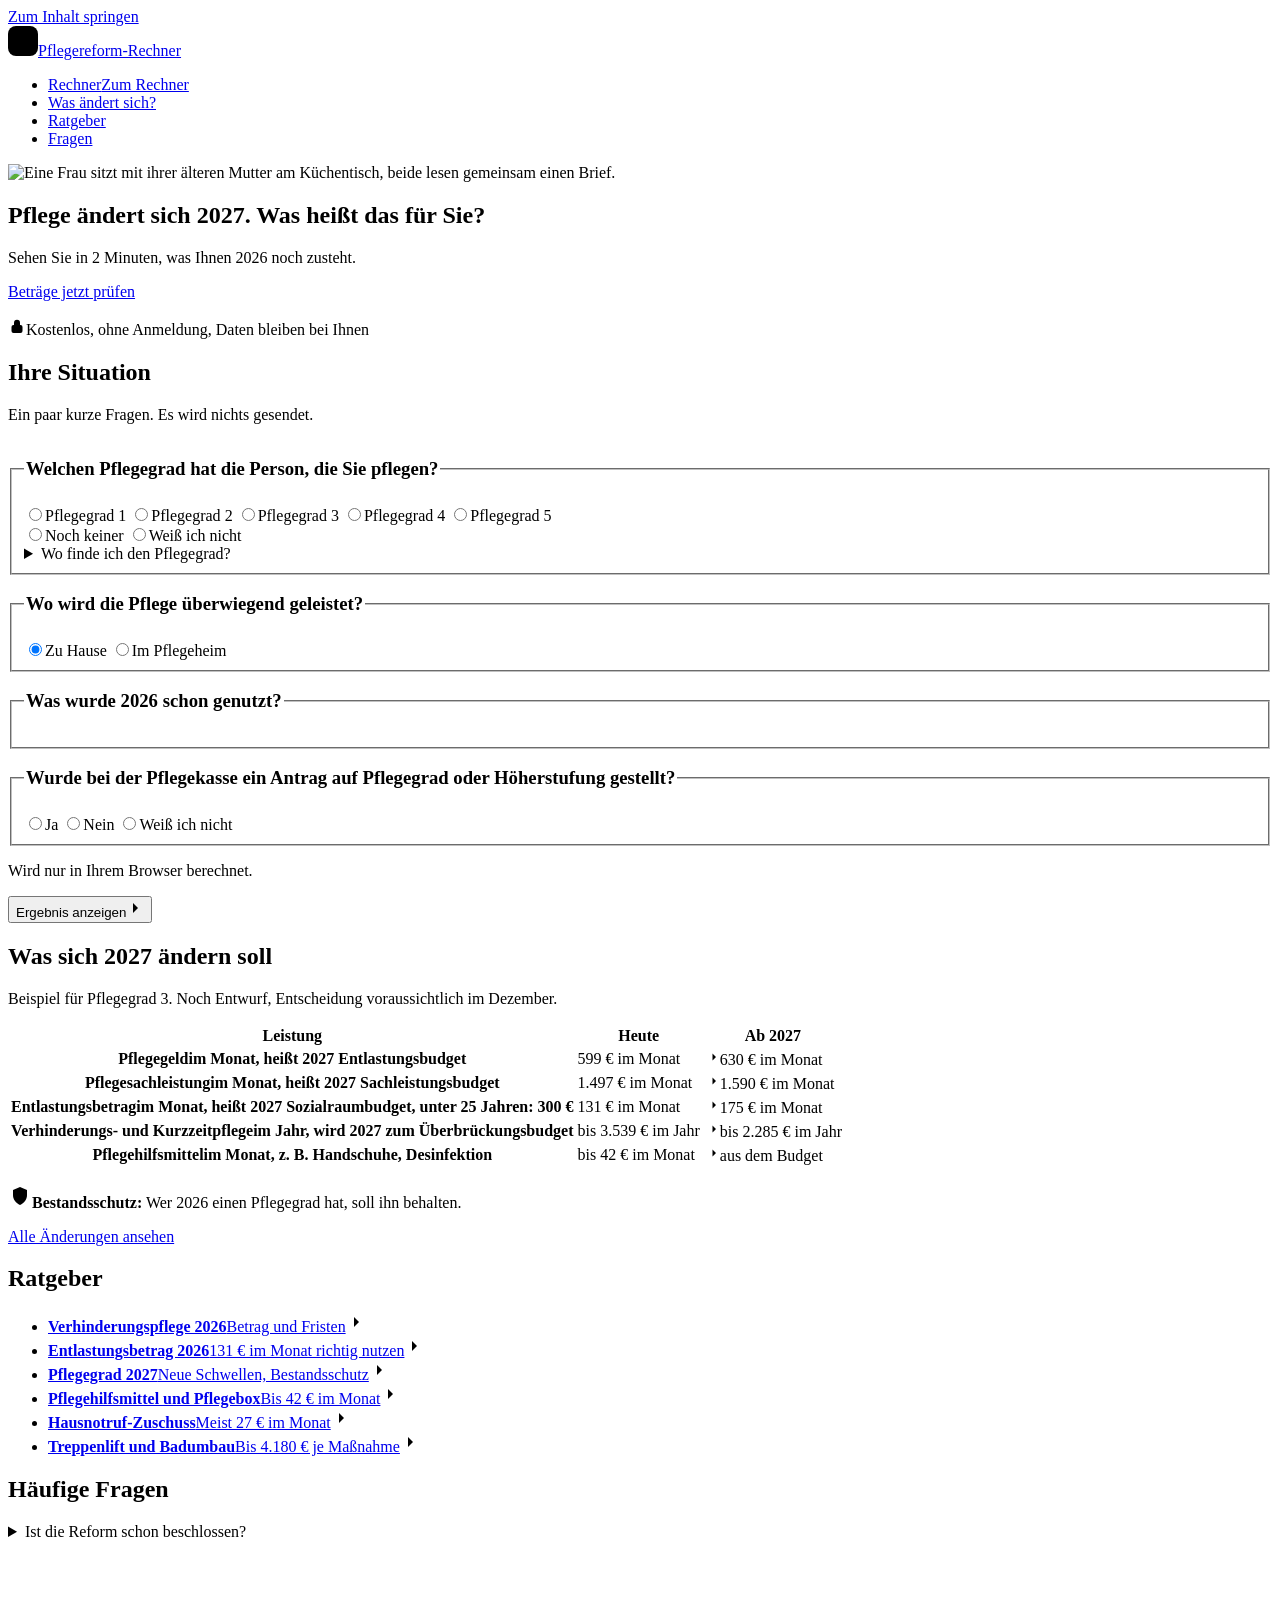
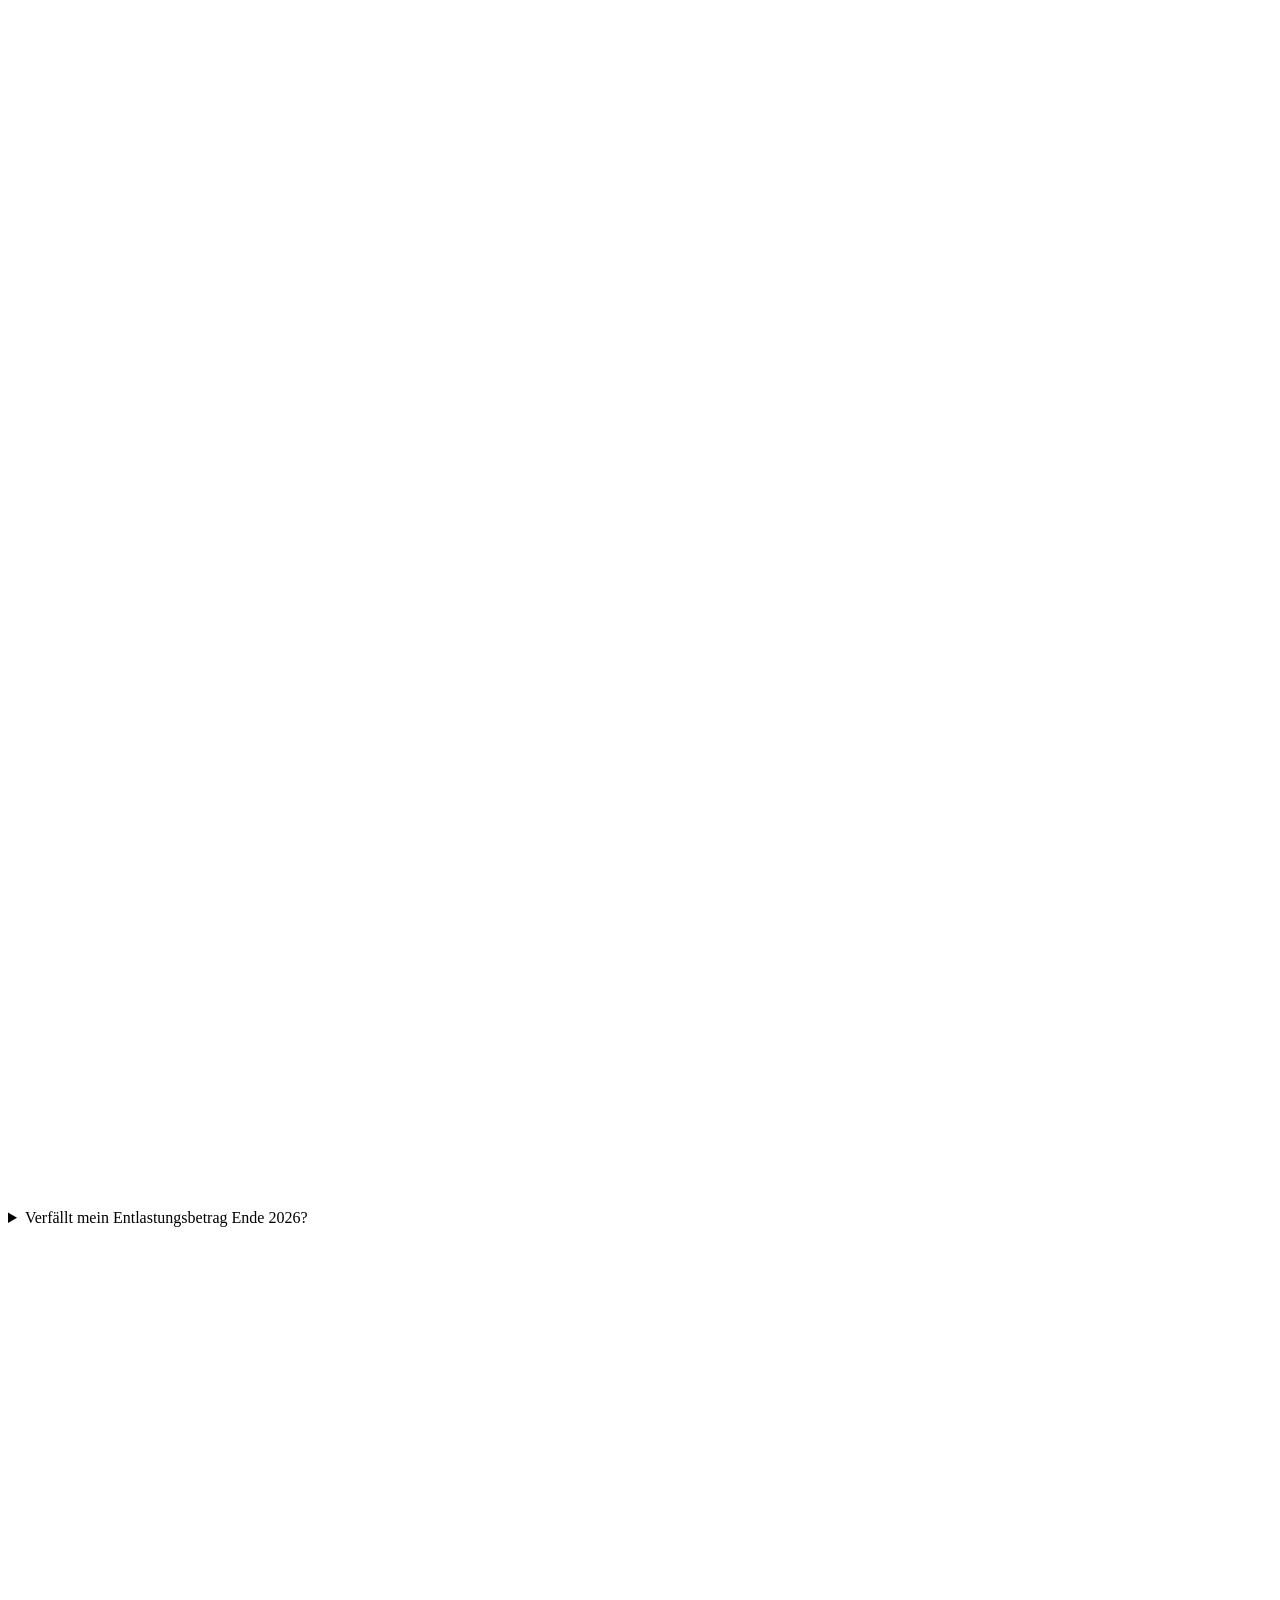
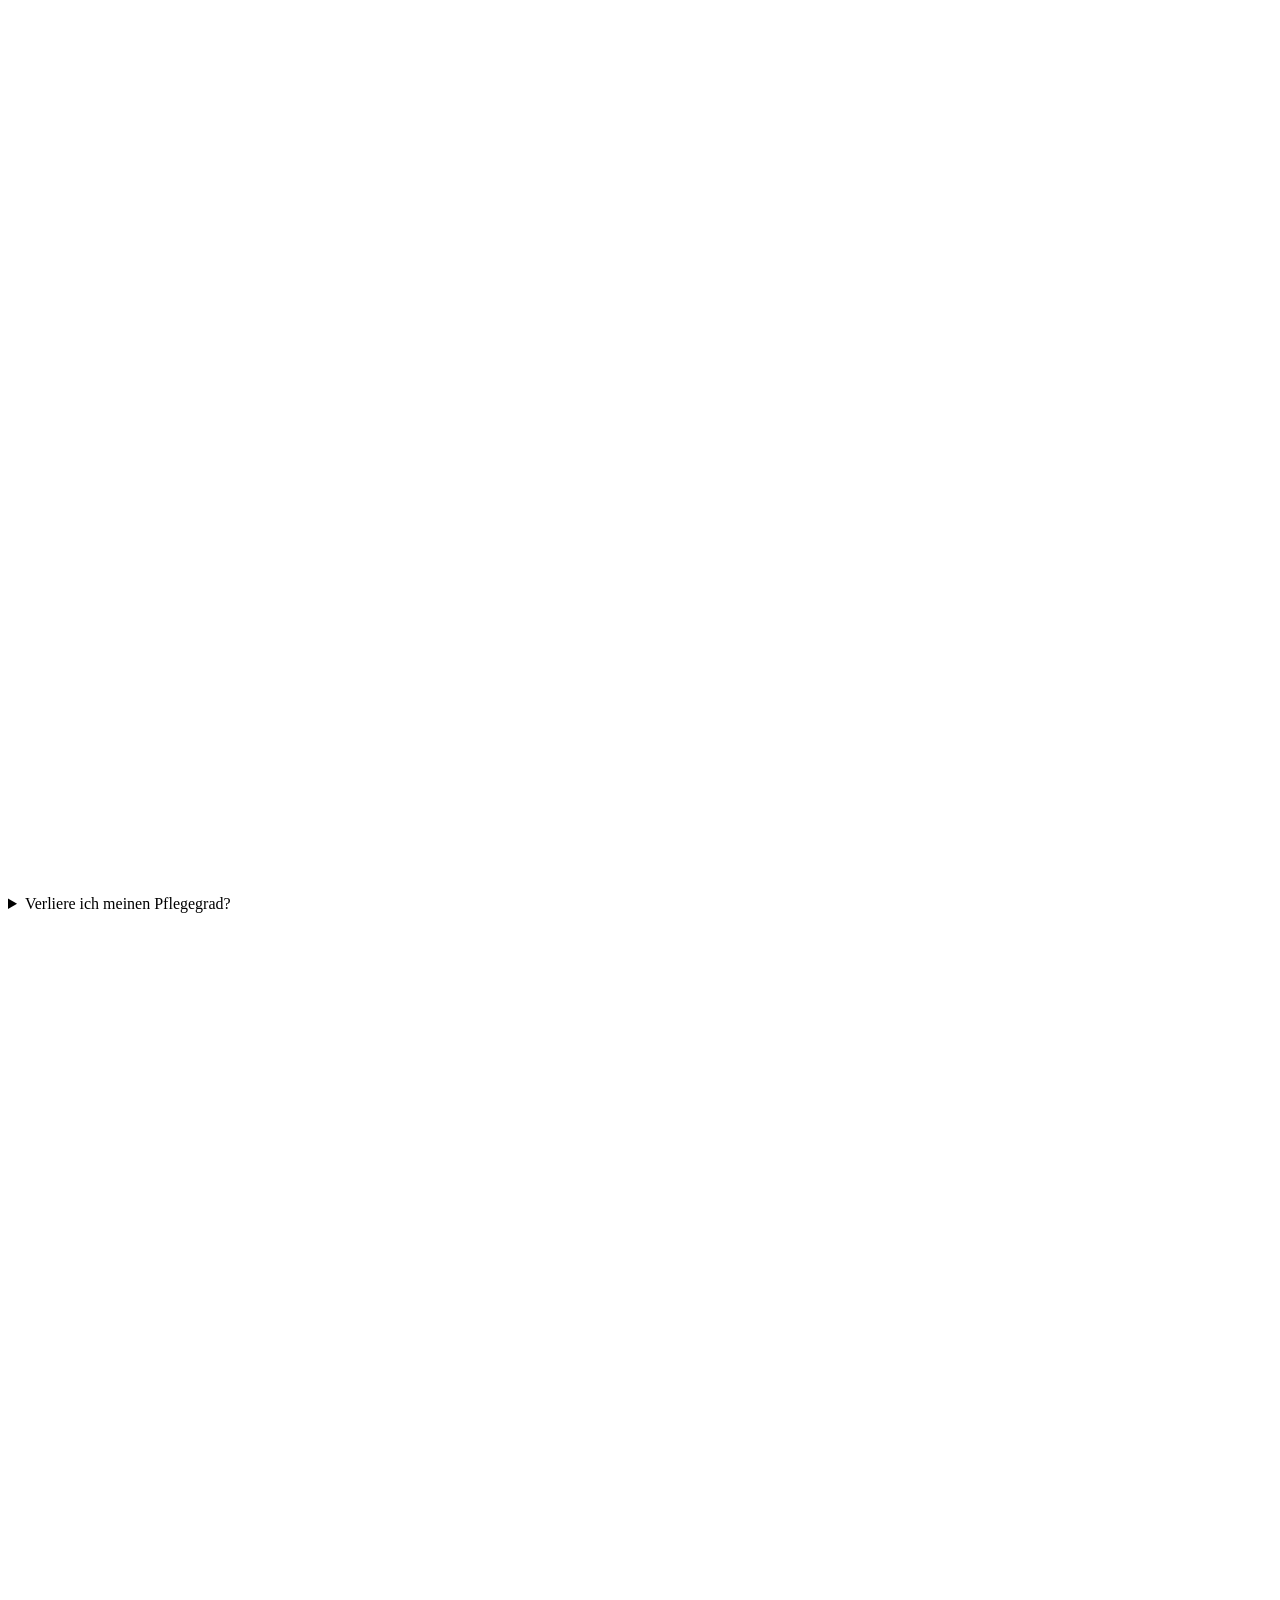
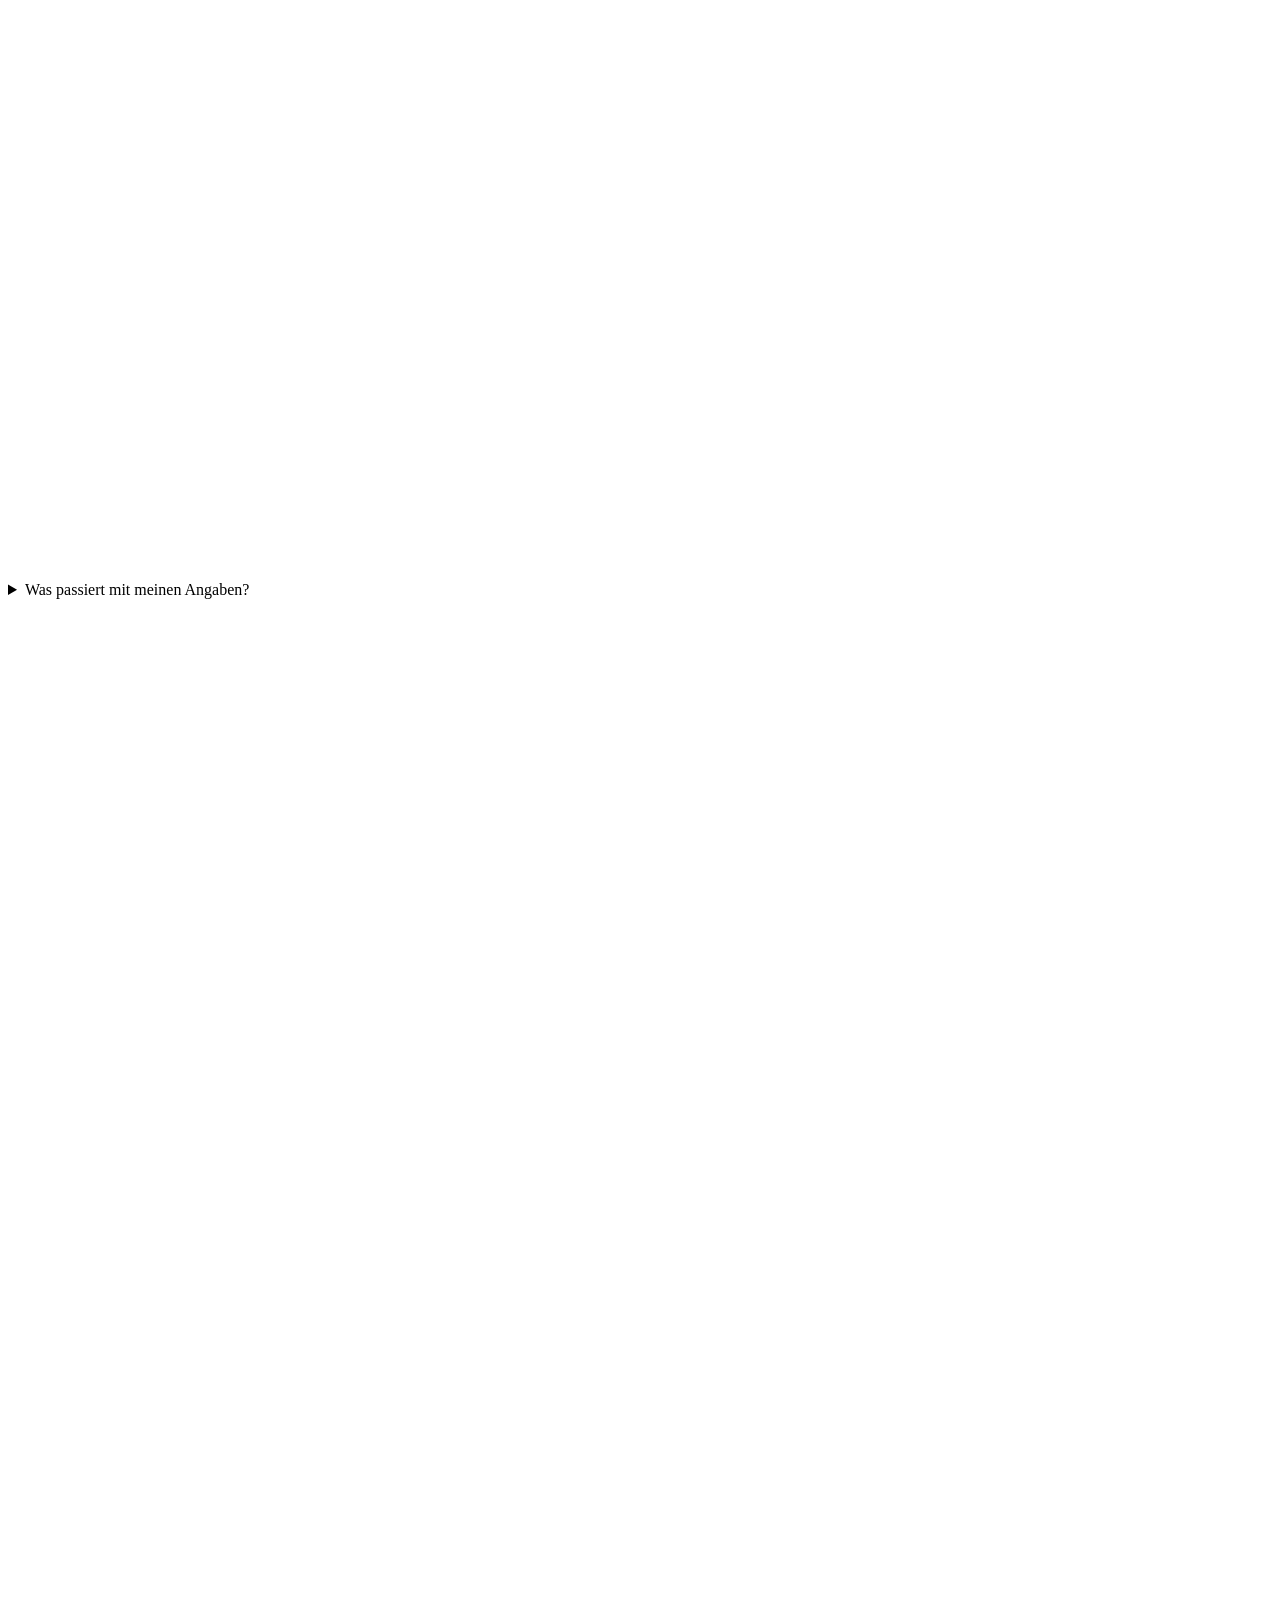
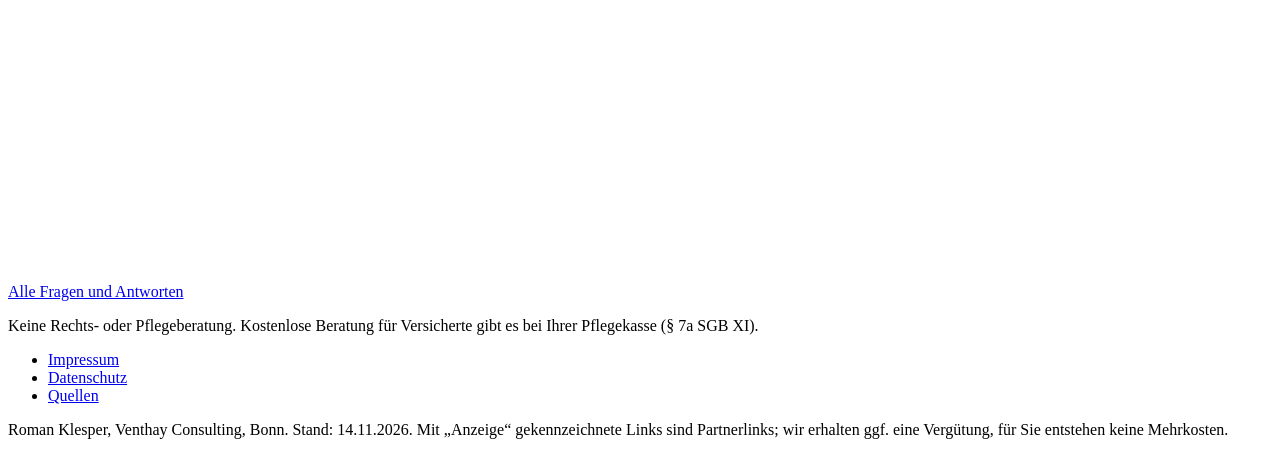
==== site/index.html @ 0979c116 "Hero: Textfeld tiefer, damit beide Gesichter sichtbar bleiben Co-Authored-By: Claude Opus 5.5 <norep" ====
<!DOCTYPE html>
<html lang="de">
<head>
<meta charset="utf-8">
<meta name="viewport" content="width=device-width, initial-scale=1">
<title>Pflegereform 2027 Rechner: Was ändert sich für Sie?</title>
<meta name="description" content="Pflegereform 2027: Rechnen Sie in Ihrem Browser, was Sie bis 31.12.2026 noch nutzen können und was sich ab 2027 laut Gesetzentwurf ändert.">
<meta name="robots" content="index,follow">
<meta name="theme-color" content="#FFFFFF">
<link rel="canonical" href="https://pflegereform-rechner.de/">
<meta property="og:type" content="website">
<meta property="og:locale" content="de_DE">
<meta property="og:title" content="Pflegereform 2027 Rechner: Was ändert sich für Sie?">
<meta property="og:description" content="Pflegereform 2027: Rechnen Sie in Ihrem Browser, was Sie bis 31.12.2026 noch nutzen können und was sich ab 2027 laut Gesetzentwurf ändert.">
<meta property="og:url" content="https://pflegereform-rechner.de/">
<link rel="icon" href="/favicon.svg" type="image/svg+xml">
<link rel="preload" href="/assets/fonts/atkinson-hyperlegible-next-latin-400-normal.woff2" as="font" type="font/woff2" crossorigin>
<link rel="preload" href="/assets/fonts/atkinson-hyperlegible-next-latin-700-normal.woff2" as="font" type="font/woff2" crossorigin>
<link rel="preload" href="/assets/fonts/atkinson-hyperlegible-next-latin-800-normal.woff2" as="font" type="font/woff2" crossorigin>
<link rel="stylesheet" href="/assets/style.css?v=bfaebba136">
</head>
<body>
<a class="skip" href="#inhalt">Zum Inhalt springen</a>
<header class="kopf">
<div class="kopf-innen">
<a class="marke" href="/"><svg class="marke-icon" width="30" height="30" viewBox="0 0 30 30" aria-hidden="true" focusable="false"><rect width="30" height="30" rx="8"/><path d="M15 21.5s-6-3.6-6-8a3.3 3.3 0 0 1 6-1.9 3.3 3.3 0 0 1 6 1.9c0 4.4-6 8-6 8z"/></svg>Pflegereform-Rechner</a>
<nav class="site-nav" aria-label="Hauptnavigation">
<ul>
<li><a href="/#rechner"><span class="n-lang">Rechner</span><span class="n-kurz">Zum Rechner</span></a></li>
<li class="n-gross"><a href="/#aenderungen">Was ändert sich?</a></li>
<li class="n-gross"><a href="/#ratgeber">Ratgeber</a></li>
<li class="n-gross"><a href="/#fragen">Fragen</a></li>
</ul>
</nav>
</div>
</header>
<main id="inhalt">
<section class="hero" aria-labelledby="h1">
<div class="hero-foto">
<picture>
<source media="(min-width: 900px)" srcset="/assets/img/hero-1600.webp?v=b00a1eec28">
<img src="/assets/img/hero-900.webp?v=4566b5bf94" width="1600" height="900" alt="Eine Frau sitzt mit ihrer älteren Mutter am Küchentisch, beide lesen gemeinsam einen Brief." fetchpriority="high">
</picture>
</div>
<div class="blatt">
<h1 id="h1">Pflege ändert sich 2027. Was heißt das für Sie?</h1>
<p class="einstieg">Sehen Sie in 2 Minuten, was Ihnen 2026 noch zusteht.</p>
<p class="hero-aktion"><a class="btn" href="#rechner">Beträge jetzt prüfen</a></p>
<p class="zusage"><svg class="ic schloss" viewBox="0 0 18 18" width="18" height="18" aria-hidden="true" focusable="false"><rect x="3.5" y="8" width="11" height="8" rx="2"/><path d="M6 8V5.8a3 3 0 0 1 6 0V8"/></svg><span>Kostenlos, ohne Anmeldung<span class="nur-gross">, Daten bleiben bei Ihnen</span></span></p>
</div>
</section>

<section class="rechner" id="rechner" aria-labelledby="h-rechner">
<div class="rechner-innen">
<div class="rechner-raster">
<div class="rechner-kopf">
<h2 id="h-rechner">Ihre Situation</h2>
<p class="formular-intro">Ein paar kurze Fragen. Es wird nichts gesendet.</p>
<ol class="schritt-liste" id="schritt-liste" aria-label="Fortschritt"></ol>
</div>
<noscript><p class="hinweis">Der Rechner benötigt JavaScript. Ohne JavaScript finden Sie die wichtigsten Informationen weiter unten auf dieser Seite und in den Ratgebern.</p></noscript>
<form id="rechner-form" class="rechner-karte" novalidate>
<div class="fortschritt" id="fortschritt" aria-hidden="true"></div>

<div class="schritt aktiv" id="s-pflegegrad" data-label="Pflegegrad">
<fieldset class="field" aria-describedby="err-pflegegrad">
<legend><span class="frage-nr"></span><h3 class="frage-titel" tabindex="-1">Welchen Pflegegrad hat die Person, die Sie pflegen?</h3></legend>
<div class="pg-kacheln">
<label class="kachel kachel-zahl"><input type="radio" name="pflegegrad" id="pg-1" value="1"><span class="k-label">Pflegegrad </span><span class="k-zahl">1</span></label>
<label class="kachel kachel-zahl"><input type="radio" name="pflegegrad" id="pg-2" value="2"><span class="k-label">Pflegegrad </span><span class="k-zahl">2</span></label>
<label class="kachel kachel-zahl"><input type="radio" name="pflegegrad" id="pg-3" value="3"><span class="k-label">Pflegegrad </span><span class="k-zahl">3</span></label>
<label class="kachel kachel-zahl"><input type="radio" name="pflegegrad" id="pg-4" value="4"><span class="k-label">Pflegegrad </span><span class="k-zahl">4</span></label>
<label class="kachel kachel-zahl"><input type="radio" name="pflegegrad" id="pg-5" value="5"><span class="k-label">Pflegegrad </span><span class="k-zahl">5</span></label>
</div>
<div class="pg-sonst">
<label class="kachel kachel-text"><input type="radio" name="pflegegrad" id="pg-0" value="0"><span>Noch keiner</span></label>
<label class="kachel kachel-text"><input type="radio" name="pflegegrad" id="pg-unklar" value="kein_unklar"><span>Weiß ich nicht</span></label>
</div>
<p class="error" id="err-pflegegrad" hidden><svg class="fehler-icon" viewBox="0 0 20 20" width="20" height="20" aria-hidden="true" focusable="false"><circle cx="10" cy="10" r="8.25"/><path d="M10 5.5v5.5M10 14v.5"/></svg><span class="sr-only">Fehler: </span><span class="et"></span></p>
<details class="feld-hilfe"><summary>Wo finde ich den Pflegegrad?</summary><p>Im Bescheid der Pflegekasse, meist ganz oben.</p></details>
</fieldset>
</div>

<div class="schritt" id="s-versorgung" data-label="Wo wird gepflegt?">
<fieldset class="field" aria-describedby="err-versorgung">
<legend><span class="frage-nr"></span><h3 class="frage-titel" tabindex="-1">Wo wird die Pflege überwiegend geleistet?</h3></legend>
<div class="kacheln zwei">
<label class="kachel"><input type="radio" name="versorgung" id="versorgung-zuhause" value="zuhause" checked><span>Zu Hause</span></label>
<label class="kachel"><input type="radio" name="versorgung" id="versorgung-heim" value="heim"><span>Im Pflegeheim</span></label>
</div>
<p class="error" id="err-versorgung" hidden><svg class="fehler-icon" viewBox="0 0 20 20" width="20" height="20" aria-hidden="true" focusable="false"><circle cx="10" cy="10" r="8.25"/><path d="M10 5.5v5.5M10 14v.5"/></svg><span class="sr-only">Fehler: </span><span class="et"></span></p>
</fieldset>
</div>

<div class="schritt" id="s-betraege" data-label="Schon genutzte Beträge">
<fieldset class="field">
<legend><span class="frage-nr"></span><h3 class="frage-titel" tabindex="-1">Was wurde 2026 schon genutzt?</h3></legend>

<div class="field" id="g-entlastung" hidden>
<label class="feld-label" for="entlastung">Wie viel vom Entlastungsbetrag 2026 wurde bereits erstattet oder abgerechnet?</label>
<div class="betrag-feld"><input type="number" id="entlastung" name="entlastung" inputmode="decimal" autocomplete="off" min="0" max="1572" step="any" value="0" aria-describedby="hint-entlastung err-entlastung"><span class="einheit" aria-hidden="true">€</span></div>
<p class="error" id="err-entlastung" hidden><svg class="fehler-icon" viewBox="0 0 20 20" width="20" height="20" aria-hidden="true" focusable="false"><circle cx="10" cy="10" r="8.25"/><path d="M10 5.5v5.5M10 14v.5"/></svg><span class="sr-only">Fehler: </span><span class="et"></span></p>
<details class="feld-hilfe"><summary>Was zählt hier?</summary><p id="hint-entlastung">Summe von Januar bis heute, höchstens 1.572 €. Tragen Sie 0 ein, wenn noch nichts abgerechnet ist. Beträge aus 2025 bitte nicht mitzählen. Besteht der Anspruch erst seit einem späteren Monat 2026, ist Ihr Jahresbetrag niedriger.</p></details>
</div>

<div class="field" id="g-verhinderung" hidden>
<label class="feld-label" for="verhinderung">Wie viel vom gemeinsamen Jahresbetrag für Verhinderungs- und Kurzzeitpflege 2026 wurde bereits genutzt?</label>
<div class="betrag-feld"><input type="number" id="verhinderung" name="verhinderung" inputmode="decimal" autocomplete="off" min="0" max="3539" step="any" value="0" aria-describedby="hint-verhinderung err-verhinderung"><span class="einheit" aria-hidden="true">€</span></div>
<p class="error" id="err-verhinderung" hidden><svg class="fehler-icon" viewBox="0 0 20 20" width="20" height="20" aria-hidden="true" focusable="false"><circle cx="10" cy="10" r="8.25"/><path d="M10 5.5v5.5M10 14v.5"/></svg><span class="sr-only">Fehler: </span><span class="et"></span></p>
<details class="feld-hilfe"><summary>Was zählt hier?</summary><p id="hint-verhinderung">Summe der bereits erstatteten oder abgerechneten Beträge 2026, höchstens 3.539 €. Tragen Sie 0 ein, wenn noch nichts genutzt wurde.</p></details>
</div>

<div class="field" id="g-ersatz" hidden>
<label class="kachel breit"><input type="checkbox" id="ersatz2025" name="ersatz2025"><span class="box" aria-hidden="true"></span><span>Für Ersatzpflege aus dem Jahr 2025 habe ich noch nichts bei der Pflegekasse abgerechnet.</span></label>
</div>

<div class="field" id="g-unter25" hidden>
<label class="kachel breit"><input type="checkbox" id="unter25" name="unter25"><span class="box" aria-hidden="true"></span><span>Die pflegebedürftige Person ist jünger als 25 Jahre.</span></label>
</div>
</fieldset>
</div>

<div class="schritt" id="s-antrag" data-label="Antrag gestellt?">
<fieldset class="field" aria-describedby="err-antrag">
<legend><span class="frage-nr"></span><h3 class="frage-titel" tabindex="-1">Wurde bei der Pflegekasse ein Antrag auf Pflegegrad oder Höherstufung gestellt?</h3></legend>
<div class="kacheln drei">
<label class="kachel"><input type="radio" name="antrag_gestellt" id="antrag-ja" value="ja"><span>Ja</span></label>
<label class="kachel"><input type="radio" name="antrag_gestellt" id="antrag-nein" value="nein"><span>Nein</span></label>
<label class="kachel"><input type="radio" name="antrag_gestellt" id="antrag-weiss" value="weiss_nicht"><span>Weiß ich nicht</span></label>
</div>
<p class="error" id="err-antrag" hidden><svg class="fehler-icon" viewBox="0 0 20 20" width="20" height="20" aria-hidden="true" focusable="false"><circle cx="10" cy="10" r="8.25"/><path d="M10 5.5v5.5M10 14v.5"/></svg><span class="sr-only">Fehler: </span><span class="et"></span></p>
</fieldset>
<div class="field" id="g-verschlechterung" hidden>
<label class="kachel breit"><input type="checkbox" id="verschlechterung" name="verschlechterung"><span class="box" aria-hidden="true"></span><span>Der Pflegebedarf hat zugenommen oder wird voraussichtlich zunehmen.</span></label>
</div>
</div>

<div class="schritt-nav">
<button type="button" class="btn btn-sek" id="btn-zurueck" hidden><svg class="ic" viewBox="0 0 18 18" width="18" height="18" aria-hidden="true" focusable="false"><path d="M11 4L6 9l5 5"/></svg><span>Zurück</span></button>
<p class="klein privat">Wird nur in Ihrem Browser berechnet.</p>
<button type="submit" class="btn" id="btn-weiter"><span class="b-text">Ergebnis anzeigen</span><svg class="ic aus" viewBox="0 0 18 18" width="18" height="18" aria-hidden="true" focusable="false"><path d="M7 4l5 5-5 5"/></svg></button>
</div>
</form>
</div>
<div id="ergebnis" class="ergebnis"></div>
</div>
</section>

<section class="abschnitt" id="aenderungen" aria-labelledby="h-aenderungen">
<div class="abschnitt-innen">
<div class="aend-kopf">
<div>
<h2 id="h-aenderungen">Was sich 2027 ändern soll</h2>
<p class="t-intro">Beispiel für Pflegegrad <span id="tabelle-pg">3</span>. Noch Entwurf, Entscheidung voraussichtlich im Dezember.</p>
</div>
<div class="umschalter" id="pg-umschalter" role="group" aria-label="Pflegegrad für den Vergleich" hidden><button type="button" data-pg="2" aria-pressed="false" aria-label="Pflegegrad 2">2</button><button type="button" data-pg="3" aria-pressed="true" aria-label="Pflegegrad 3">3</button><button type="button" data-pg="4" aria-pressed="false" aria-label="Pflegegrad 4">4</button><button type="button" data-pg="5" aria-pressed="false" aria-label="Pflegegrad 5">5</button></div>
</div>
<div class="vgl-wrap">
<table class="vgl-tabelle" id="vergleich-tabelle">
<thead><tr><th scope="col">Leistung</th><th scope="col">Heute</th><th scope="col">Ab 2027</th></tr></thead>
<tbody>
<tr><th scope="row"><span class="t-name">Pflegegeld</span><span class="t-note"><span class="t-einheit">im Monat, </span>heißt 2027 Entlastungsbudget</span></th><td class="t-heute">599 €<span class="u"> im Monat</span></td><td class="t-neu"><svg class="ic t-pfeil" viewBox="0 0 16 16" width="16" height="16" aria-hidden="true" focusable="false"><path d="M3 8h9M8.5 4.5L12 8l-3.5 3.5"/></svg>630 €<span class="u"> im Monat</span></td></tr>
<tr><th scope="row"><span class="t-name">Pflegesachleistung</span><span class="t-note"><span class="t-einheit">im Monat, </span>heißt 2027 Sachleistungsbudget</span></th><td class="t-heute">1.497 €<span class="u"> im Monat</span></td><td class="t-neu"><svg class="ic t-pfeil" viewBox="0 0 16 16" width="16" height="16" aria-hidden="true" focusable="false"><path d="M3 8h9M8.5 4.5L12 8l-3.5 3.5"/></svg>1.590 €<span class="u"> im Monat</span></td></tr>
<tr><th scope="row"><span class="t-name">Entlastungsbetrag</span><span class="t-note"><span class="t-einheit">im Monat, </span>heißt 2027 Sozialraumbudget, unter 25 Jahren: 300 €</span></th><td class="t-heute">131 €<span class="u"> im Monat</span></td><td class="t-neu"><svg class="ic t-pfeil" viewBox="0 0 16 16" width="16" height="16" aria-hidden="true" focusable="false"><path d="M3 8h9M8.5 4.5L12 8l-3.5 3.5"/></svg>175 €<span class="u"> im Monat</span></td></tr>
<tr><th scope="row"><span class="t-name">Verhinderungs- und Kurzzeitpflege</span><span class="t-note"><span class="t-einheit">im Jahr, </span>wird 2027 zum Überbrückungsbudget</span></th><td class="t-heute">bis 3.539 €<span class="u"> im Jahr</span></td><td class="t-neu"><svg class="ic t-pfeil" viewBox="0 0 16 16" width="16" height="16" aria-hidden="true" focusable="false"><path d="M3 8h9M8.5 4.5L12 8l-3.5 3.5"/></svg>bis 2.285 €<span class="u"> im Jahr</span></td></tr>
<tr><th scope="row"><span class="t-name">Pflegehilfsmittel</span><span class="t-note"><span class="t-einheit">im Monat, </span>z. B. Handschuhe, Desinfektion</span></th><td class="t-heute">bis 42 €<span class="u"> im Monat</span></td><td class="t-neu"><svg class="ic t-pfeil" viewBox="0 0 16 16" width="16" height="16" aria-hidden="true" focusable="false"><path d="M3 8h9M8.5 4.5L12 8l-3.5 3.5"/></svg>aus dem Budget</td></tr>
</tbody>
</table>
</div>
<div class="bestand">
<p><svg class="ic schild" viewBox="0 0 24 24" width="24" height="24" aria-hidden="true" focusable="false"><path d="M12 3l7 3v5c0 4.5-3 8.3-7 10-4-1.7-7-5.5-7-10V6z"/><path d="M8.5 12l2.5 2.5 4.5-5"/></svg><span><strong>Bestandsschutz:</strong> Wer 2026 einen Pflegegrad hat, soll ihn behalten.</span></p>
<a href="/pflegereform-2027/">Alle Änderungen ansehen</a>
</div>
</div>
</section>

<section class="abschnitt" id="ratgeber" aria-labelledby="h-ratgeber">
<div class="abschnitt-innen">
<h2 id="h-ratgeber">Ratgeber</h2>
<ul class="ratgeber-liste">
<li><a href="/verhinderungspflege-2026/"><span class="r-text"><strong>Verhinderungspflege 2026</strong><span class="r-sub">Betrag und Fristen</span></span><svg class="ic liste-pfeil" viewBox="0 0 20 20" width="20" height="20" aria-hidden="true" focusable="false"><path d="M8 5l5 5-5 5"/></svg></a></li>
<li><a href="/entlastungsbetrag-2026/"><span class="r-text"><strong>Entlastungsbetrag 2026</strong><span class="r-sub">131 € im Monat richtig nutzen</span></span><svg class="ic liste-pfeil" viewBox="0 0 20 20" width="20" height="20" aria-hidden="true" focusable="false"><path d="M8 5l5 5-5 5"/></svg></a></li>
<li><a href="/pflegegrad-2027/"><span class="r-text"><strong>Pflegegrad 2027</strong><span class="r-sub">Neue Schwellen, Bestandsschutz</span></span><svg class="ic liste-pfeil" viewBox="0 0 20 20" width="20" height="20" aria-hidden="true" focusable="false"><path d="M8 5l5 5-5 5"/></svg></a></li>
<li><a href="/pflegehilfsmittel-pflegebox/"><span class="r-text"><strong>Pflegehilfsmittel und Pflegebox</strong><span class="r-sub">Bis 42 € im Monat</span></span><svg class="ic liste-pfeil" viewBox="0 0 20 20" width="20" height="20" aria-hidden="true" focusable="false"><path d="M8 5l5 5-5 5"/></svg></a></li>
<li><a href="/hausnotruf-zuschuss/"><span class="r-text"><strong>Hausnotruf-Zuschuss</strong><span class="r-sub">Meist 27 € im Monat</span></span><svg class="ic liste-pfeil" viewBox="0 0 20 20" width="20" height="20" aria-hidden="true" focusable="false"><path d="M8 5l5 5-5 5"/></svg></a></li>
<li><a href="/wohnumfeld-zuschuss-treppenlift-bad/"><span class="r-text"><strong>Treppenlift und Badumbau</strong><span class="r-sub">Bis 4.180 € je Maßnahme</span></span><svg class="ic liste-pfeil" viewBox="0 0 20 20" width="20" height="20" aria-hidden="true" focusable="false"><path d="M8 5l5 5-5 5"/></svg></a></li>
</ul>
</div>
</section>

<section class="abschnitt" id="fragen" aria-labelledby="h-fragen">
<div class="abschnitt-innen">
<h2 id="h-fragen">Häufige Fragen</h2>
<div class="faq">
<details>
<summary><span>Ist die Reform schon beschlossen?</span><svg class="pm" viewBox="0 0 16 16" aria-hidden="true" focusable="false"><path class="v" d="M8 2v12"/><path d="M2 8h12"/></svg></summary>
<div><p>Nein. Bundestag und Bundesrat entscheiden voraussichtlich im Dezember 2026. Bis zur Verkündung gilt das heutige Recht.</p></div>
</details>
<details>
<summary><span>Verfällt mein Entlastungsbetrag Ende 2026?</span><svg class="pm" viewBox="0 0 16 16" aria-hidden="true" focusable="false"><path class="v" d="M8 2v12"/><path d="M2 8h12"/></svg></summary>
<div><p>Das ist offen. Reichen Sie Belege deshalb möglichst bis Jahresende ein.</p></div>
</details>
<details>
<summary><span>Verliere ich meinen Pflegegrad?</span><svg class="pm" viewBox="0 0 16 16" aria-hidden="true" focusable="false"><path class="v" d="M8 2v12"/><path d="M2 8h12"/></svg></summary>
<div><p>Laut Gesetzentwurf nicht. Allein durch die neuen Schwellen soll kein Pflegegrad verloren gehen.</p></div>
</details>
<details>
<summary><span>Was passiert mit meinen Angaben?</span><svg class="pm" viewBox="0 0 16 16" aria-hidden="true" focusable="false"><path class="v" d="M8 2v12"/><path d="M2 8h12"/></svg></summary>
<div><p>Sie werden nicht übertragen und nicht gespeichert. Der Rechner läuft nur in Ihrem Browser, ohne Cookies.</p></div>
</details>
</div>
<p class="faq-mehr"><a href="/pflegereform-2027/#fragen">Alle Fragen und Antworten</a></p>
</div>
</section>
</main>
<footer class="fuss-wrap">
<div class="fuss-innen">
<div class="fuss">
<p>Keine Rechts- oder Pflegeberatung. Kostenlose Beratung für Versicherte gibt es bei Ihrer Pflegekasse (§ 7a SGB XI).</p>
<nav aria-label="Rechtliches">
<ul>
<li><a href="/impressum/">Impressum</a></li>
<li><a href="/datenschutz/">Datenschutz</a></li>
<li><a href="/pflegereform-2027/#quellen">Quellen</a></li>
</ul>
</nav>
</div>
<p class="fuss-klein">Roman Klesper, Venthay Consulting, Bonn. Stand: 14.11.2026. Mit „Anzeige“ gekennzeichnete Links sind Partnerlinks; wir erhalten ggf. eine Vergütung, für Sie entstehen keine Mehrkosten.</p>
</div>
</footer>
<script src="/assets/rechner.js?v=b0d2047043" defer></script>
</body>
</html>
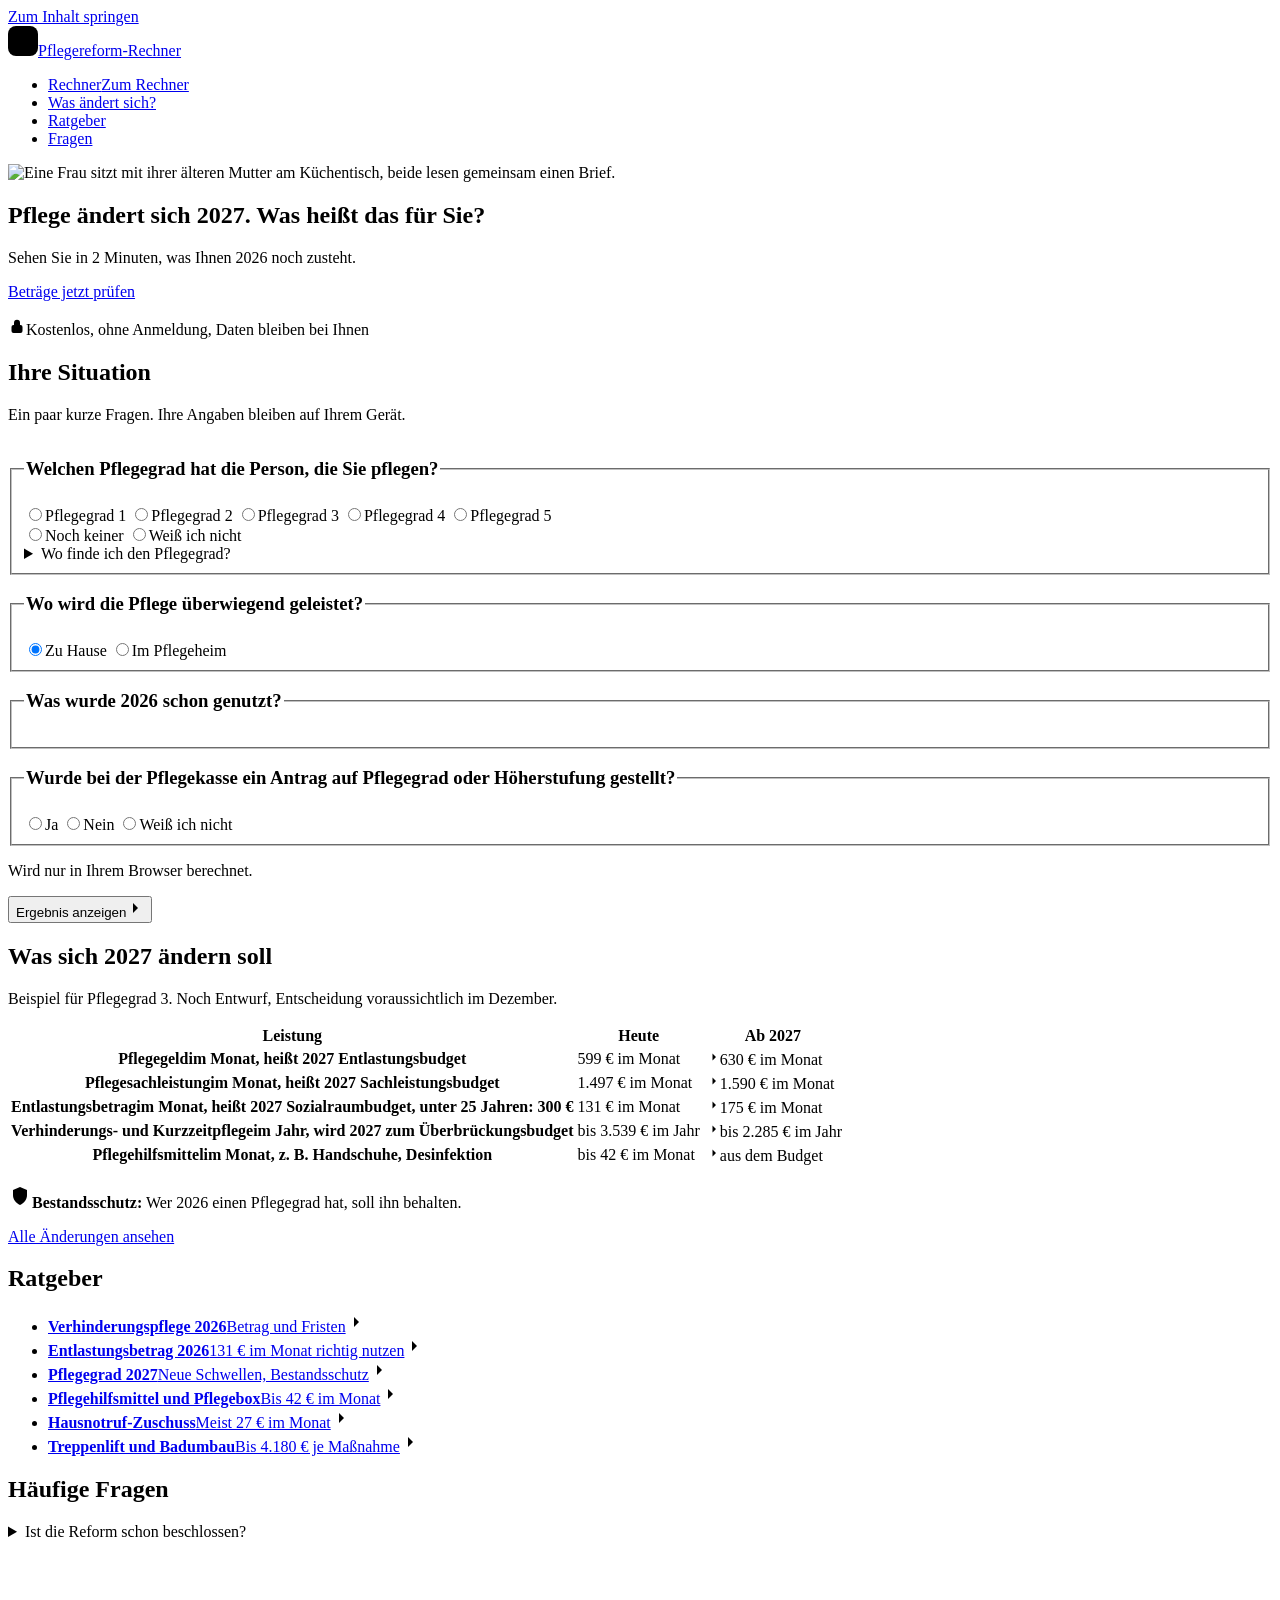
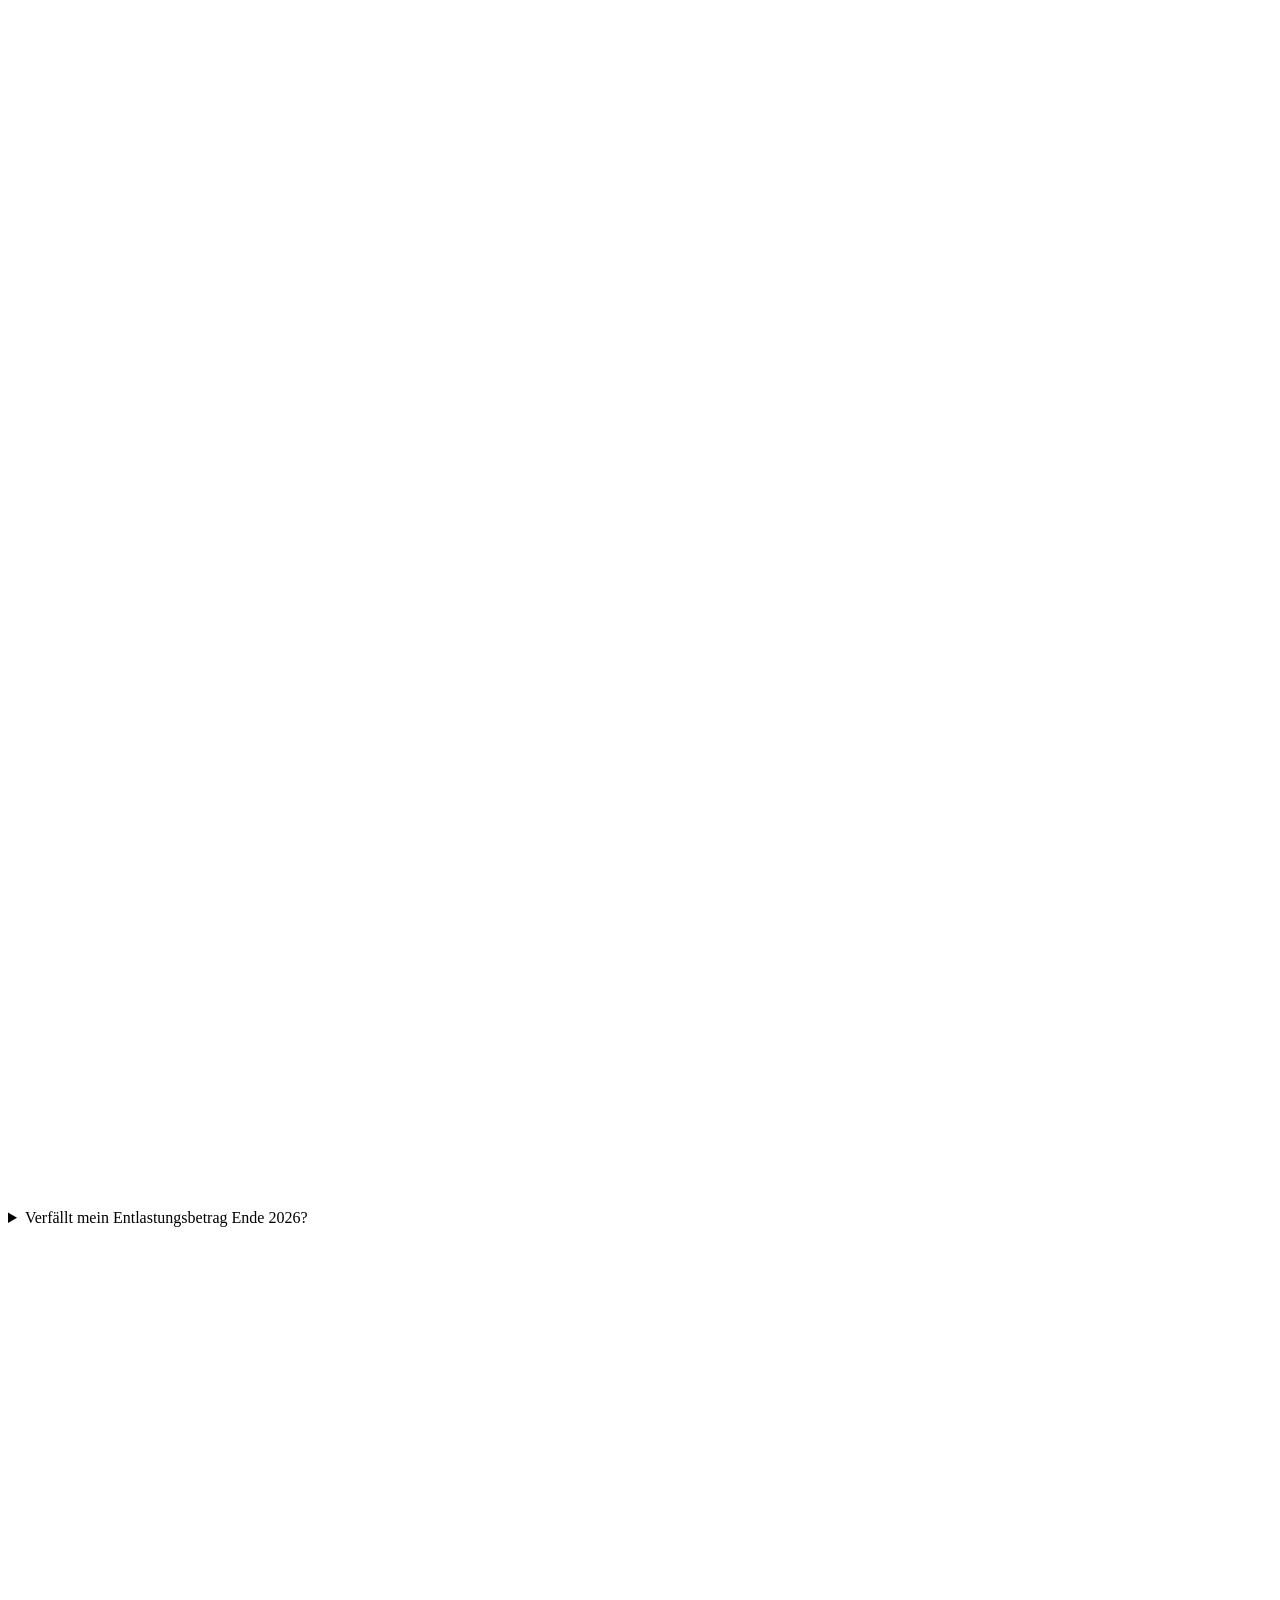
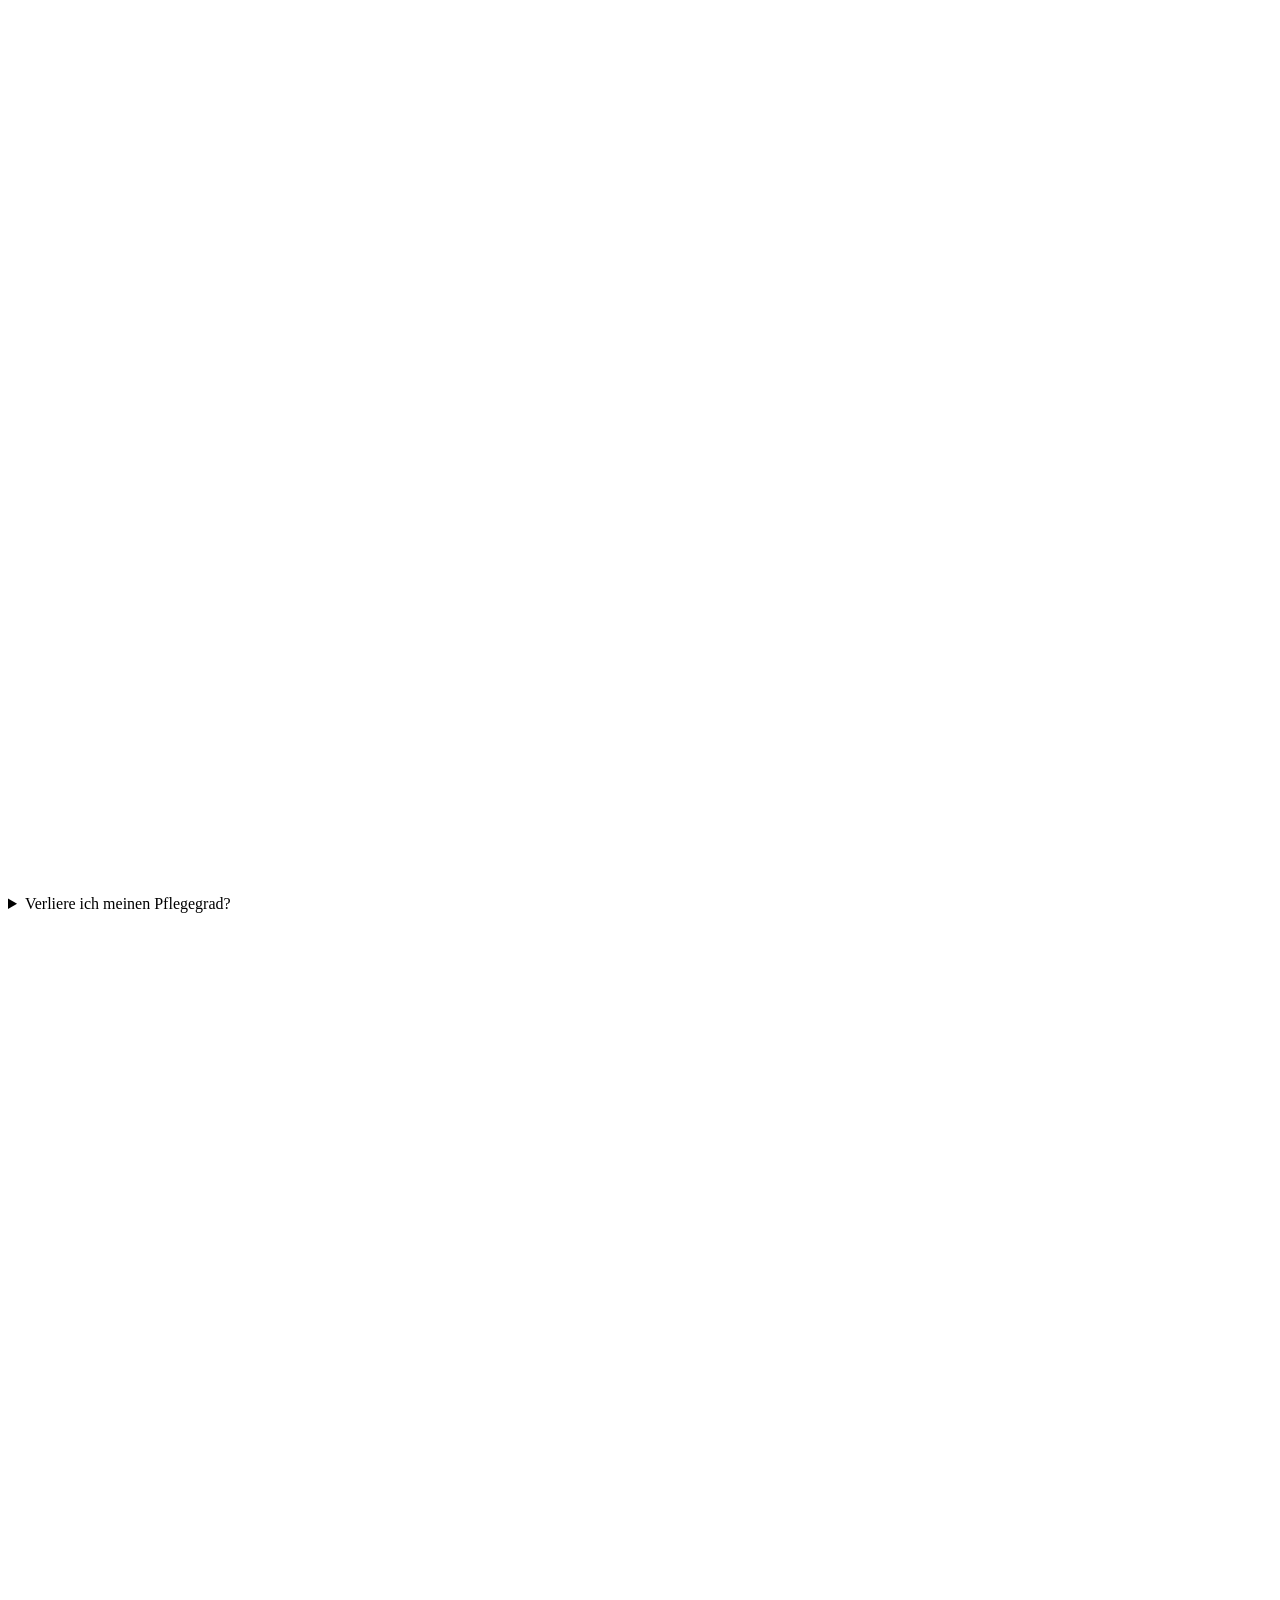
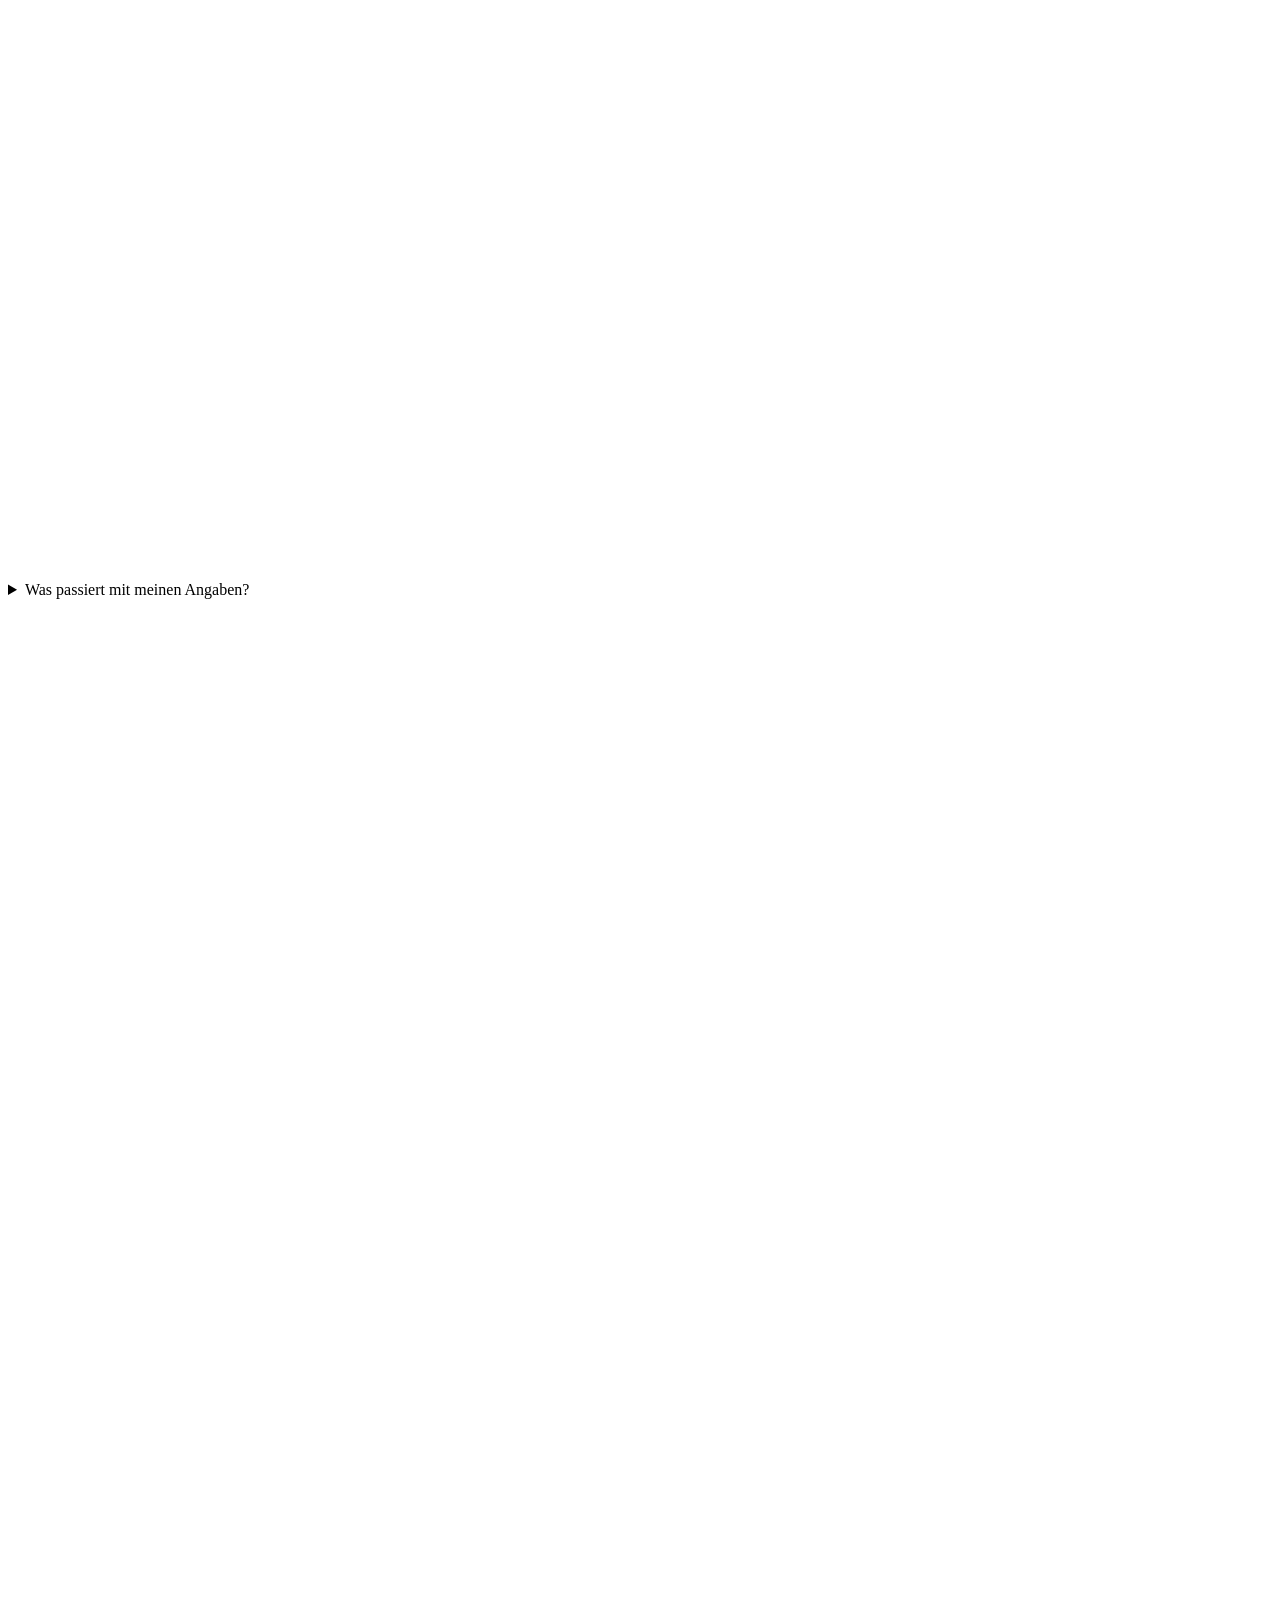
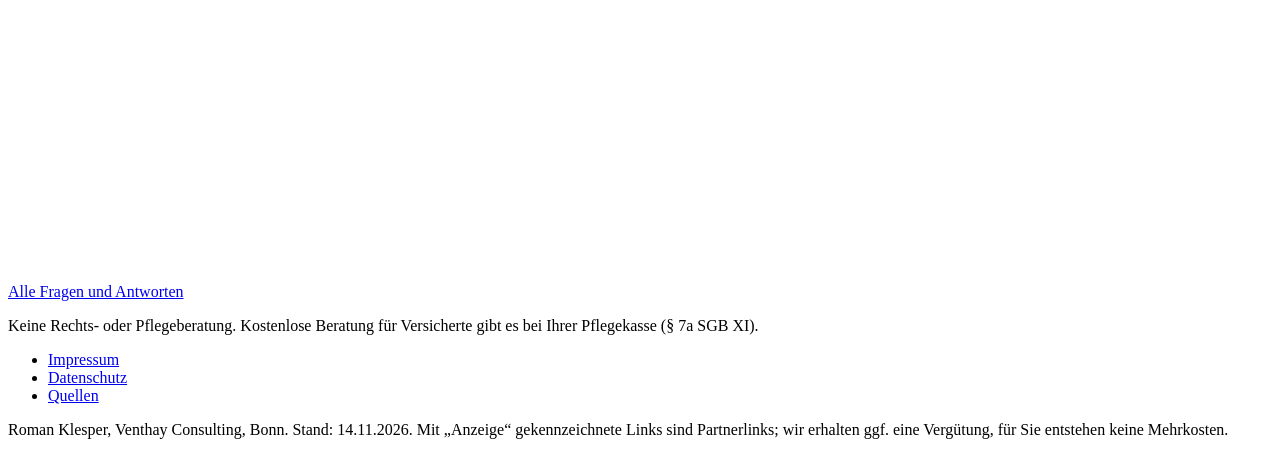
==== commit 79b567f3: "Anonyme Zählpunkte für Rechnerstart und Ergebnis (ohne Eingaben, ohne Cookies), Datenschutz ergänzt " ====
--- a/site/index.html
+++ b/site/index.html
@@ -17,7 +17,7 @@
 <link rel="preload" href="/assets/fonts/atkinson-hyperlegible-next-latin-400-normal.woff2" as="font" type="font/woff2" crossorigin>
 <link rel="preload" href="/assets/fonts/atkinson-hyperlegible-next-latin-700-normal.woff2" as="font" type="font/woff2" crossorigin>
 <link rel="preload" href="/assets/fonts/atkinson-hyperlegible-next-latin-800-normal.woff2" as="font" type="font/woff2" crossorigin>
-<link rel="stylesheet" href="/assets/style.css?v=bfaebba136">
+<link rel="stylesheet" href="/assets/style.css?v=bb077db5e6">
 </head>
 <body>
 <a class="skip" href="#inhalt">Zum Inhalt springen</a>
@@ -55,7 +55,7 @@
 <div class="rechner-raster">
 <div class="rechner-kopf">
 <h2 id="h-rechner">Ihre Situation</h2>
-<p class="formular-intro">Ein paar kurze Fragen. Es wird nichts gesendet.</p>
+<p class="formular-intro">Ein paar kurze Fragen. Ihre Angaben bleiben auf Ihrem Gerät.</p>
 <ol class="schritt-liste" id="schritt-liste" aria-label="Fortschritt"></ol>
 </div>
 <noscript><p class="hinweis">Der Rechner benötigt JavaScript. Ohne JavaScript finden Sie die wichtigsten Informationen weiter unten auf dieser Seite und in den Ratgebern.</p></noscript>
@@ -153,7 +153,7 @@
 <h2 id="h-aenderungen">Was sich 2027 ändern soll</h2>
 <p class="t-intro">Beispiel für Pflegegrad <span id="tabelle-pg">3</span>. Noch Entwurf, Entscheidung voraussichtlich im Dezember.</p>
 </div>
-<div class="umschalter" id="pg-umschalter" role="group" aria-label="Pflegegrad für den Vergleich" hidden><button type="button" data-pg="2" aria-pressed="false" aria-label="Pflegegrad 2">2</button><button type="button" data-pg="3" aria-pressed="true" aria-label="Pflegegrad 3">3</button><button type="button" data-pg="4" aria-pressed="false" aria-label="Pflegegrad 4">4</button><button type="button" data-pg="5" aria-pressed="false" aria-label="Pflegegrad 5">5</button></div>
+<div class="pg-wahl" hidden><span class="pg-wahl-label" id="pg-wahl-label">Pflegegrad wählen</span><div class="umschalter" id="pg-umschalter" role="group" aria-labelledby="pg-wahl-label"><button type="button" data-pg="2" aria-pressed="false" aria-label="Pflegegrad 2">2</button><button type="button" data-pg="3" aria-pressed="true" aria-label="Pflegegrad 3">3</button><button type="button" data-pg="4" aria-pressed="false" aria-label="Pflegegrad 4">4</button><button type="button" data-pg="5" aria-pressed="false" aria-label="Pflegegrad 5">5</button></div></div>
 </div>
 <div class="vgl-wrap">
 <table class="vgl-tabelle" id="vergleich-tabelle">
@@ -228,6 +228,6 @@
 <p class="fuss-klein">Roman Klesper, Venthay Consulting, Bonn. Stand: 14.11.2026. Mit „Anzeige“ gekennzeichnete Links sind Partnerlinks; wir erhalten ggf. eine Vergütung, für Sie entstehen keine Mehrkosten.</p>
 </div>
 </footer>
-<script src="/assets/rechner.js?v=b0d2047043" defer></script>
+<script src="/assets/rechner.js?v=66b82bae1a" defer></script>
 </body>
 </html>
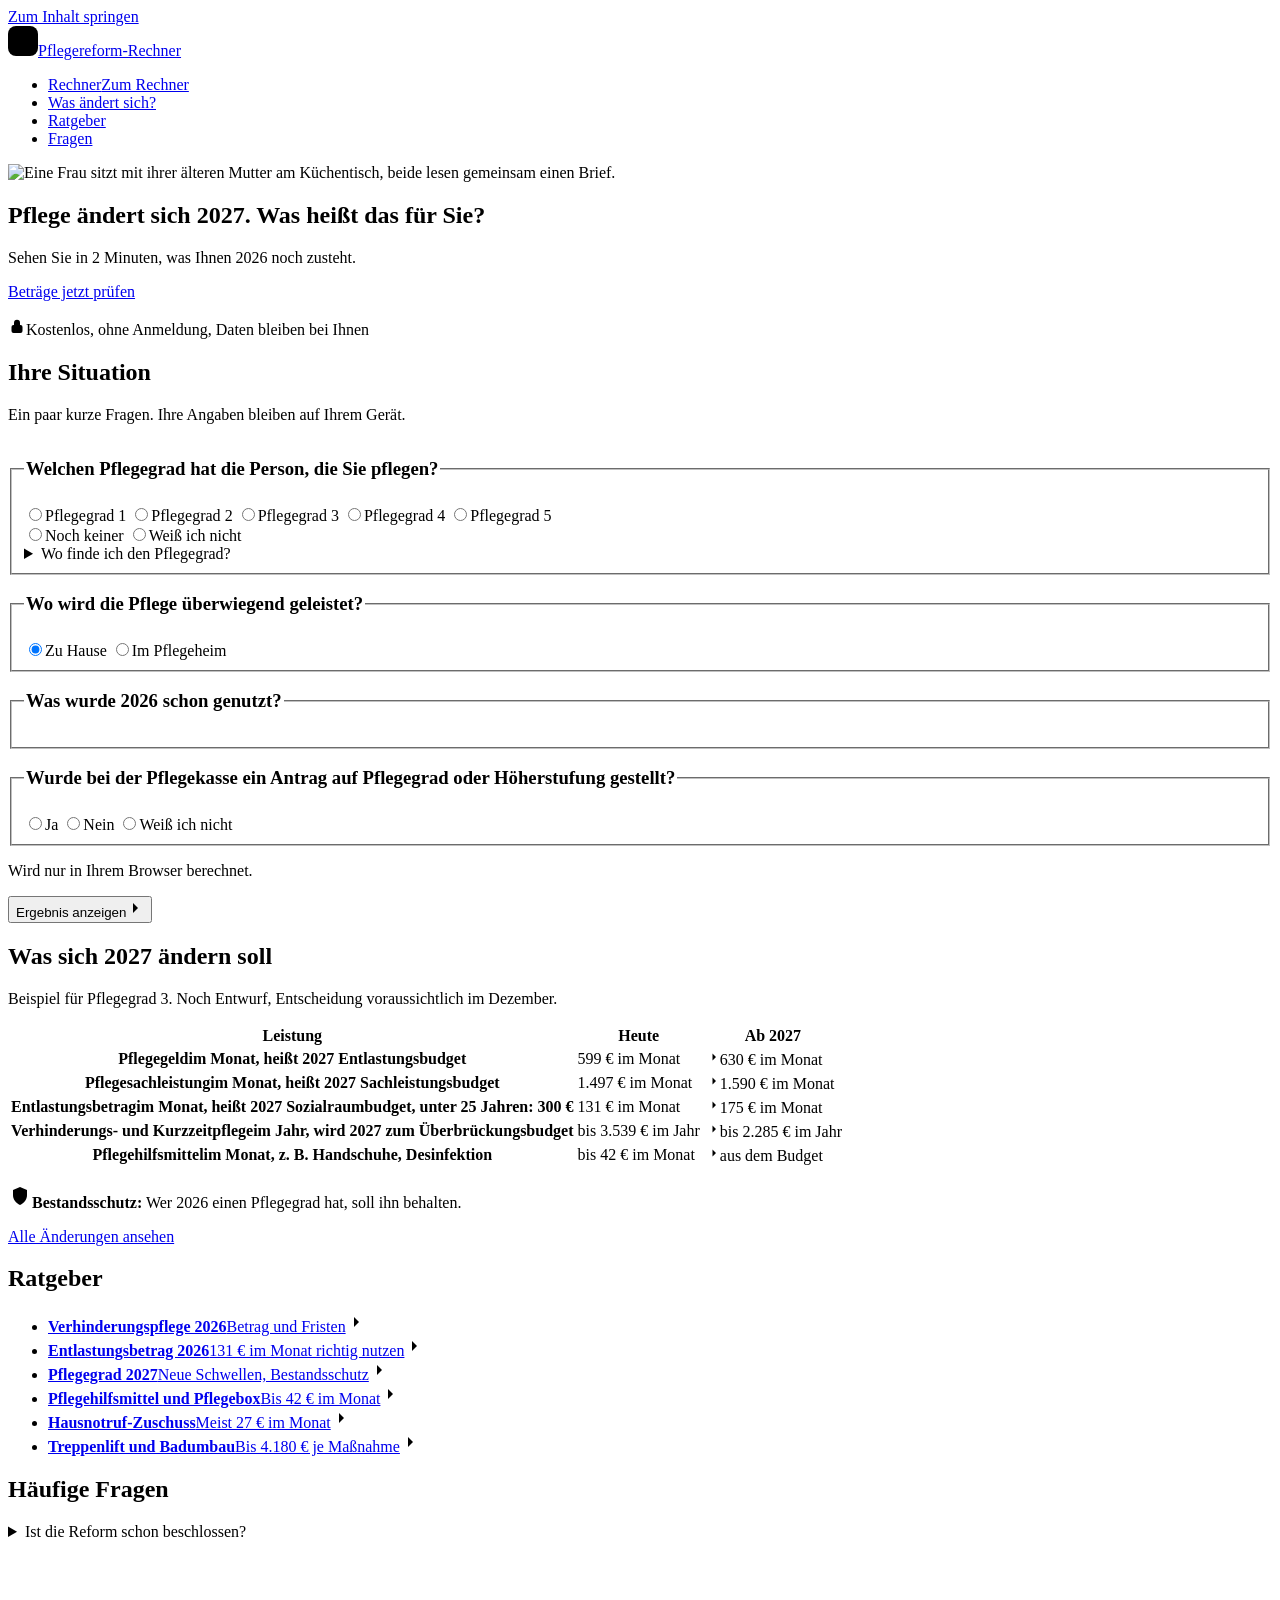
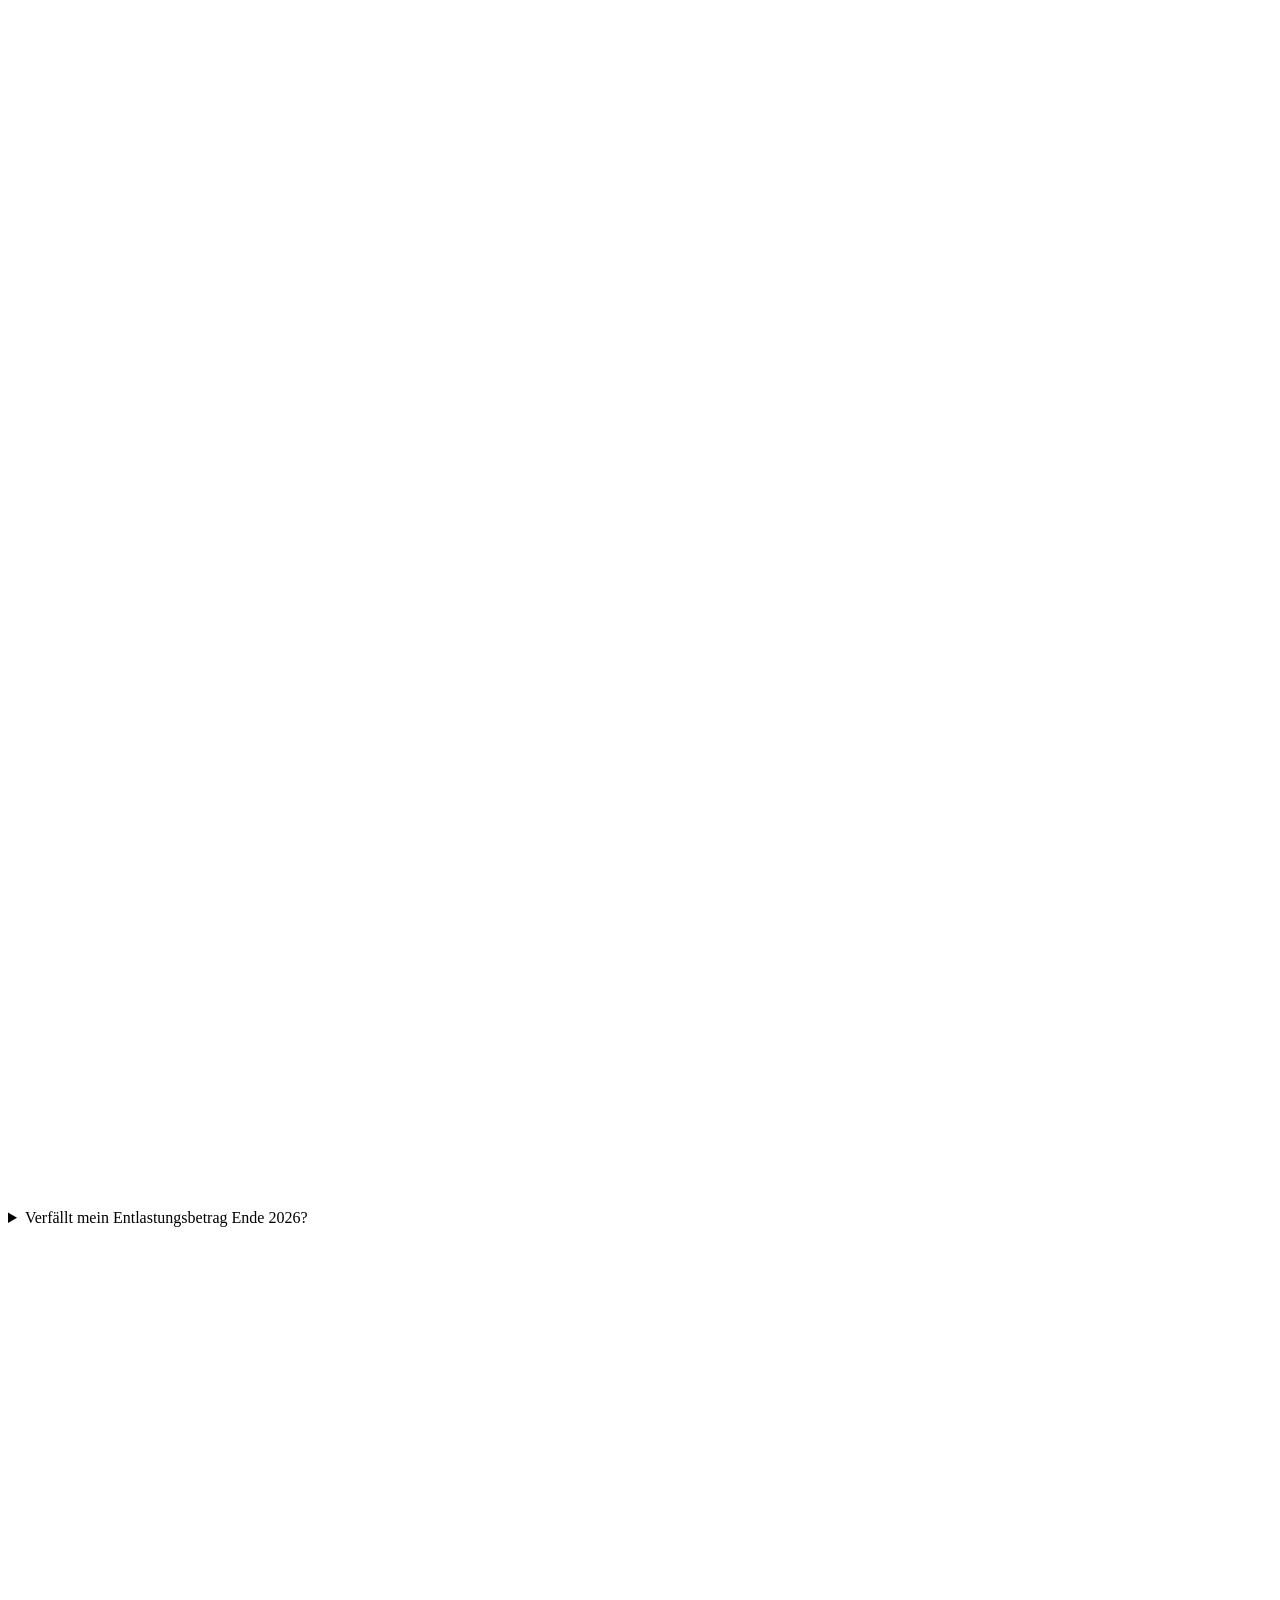
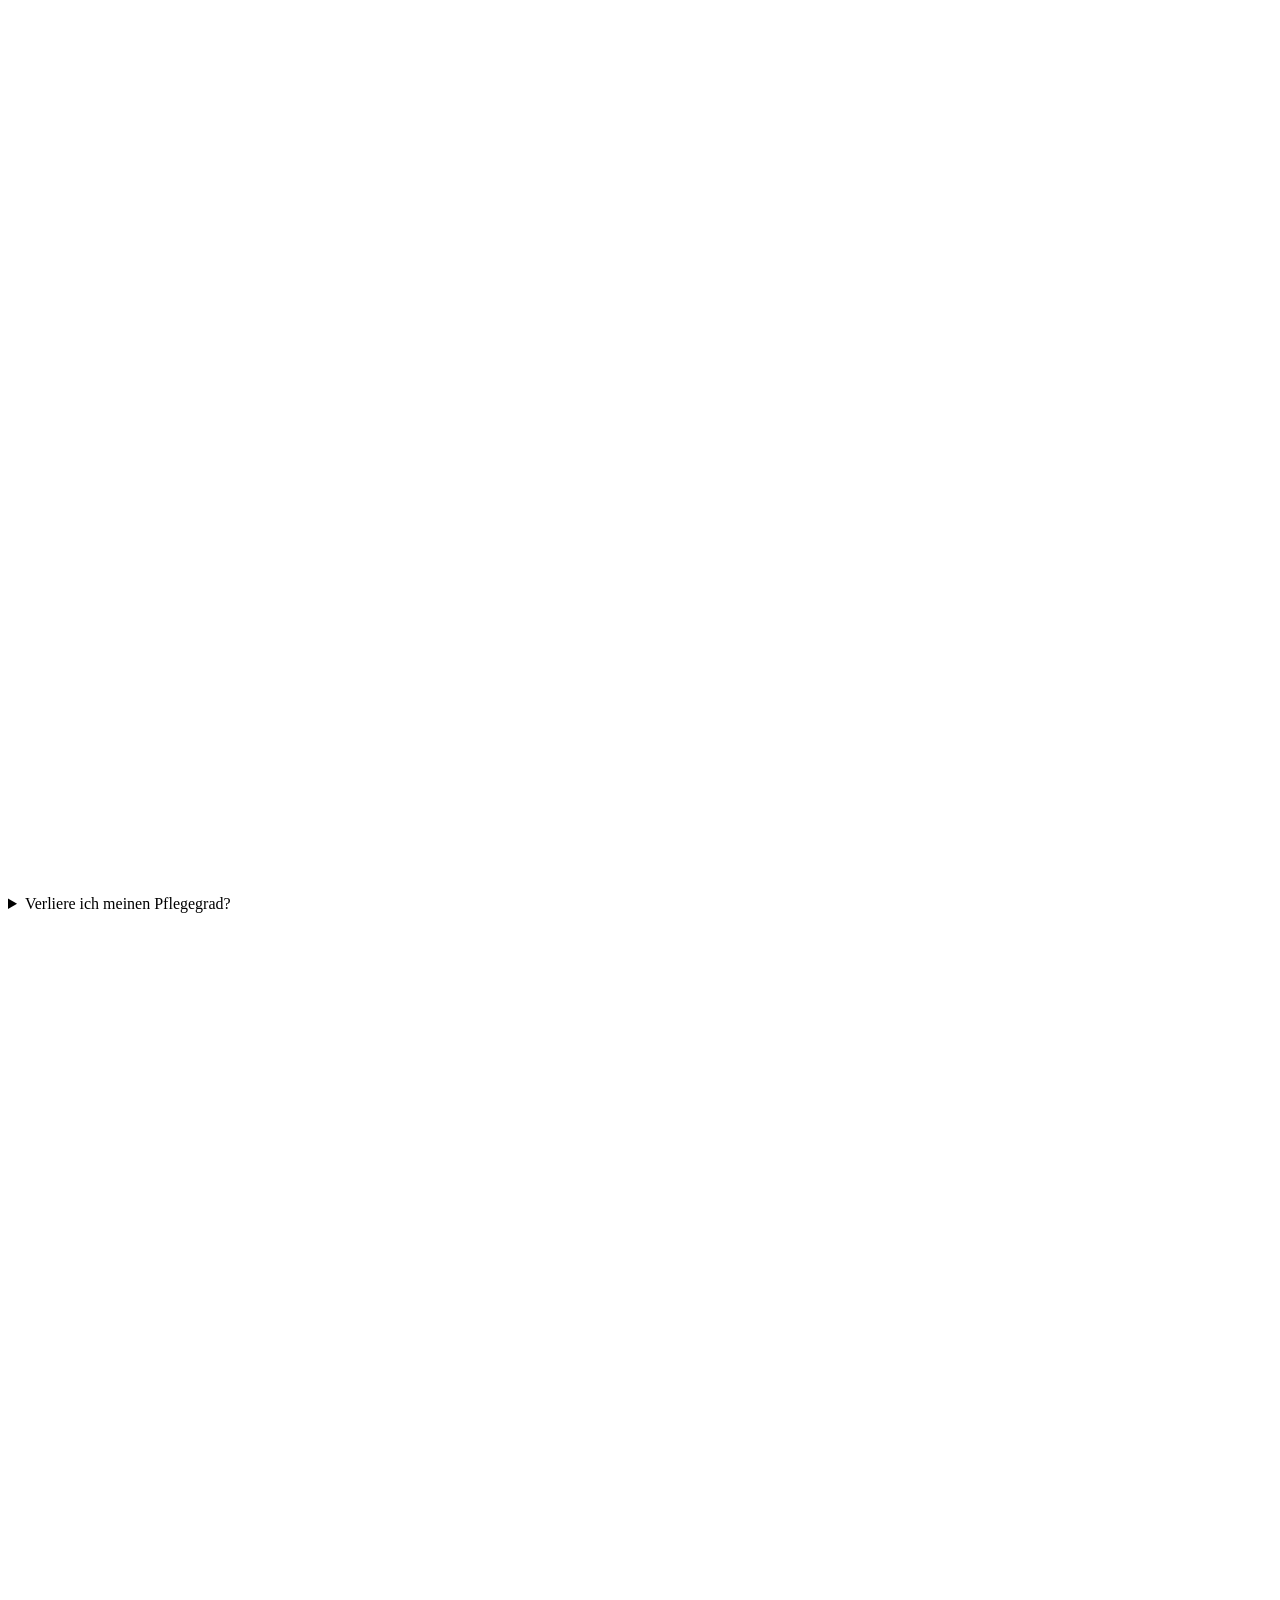
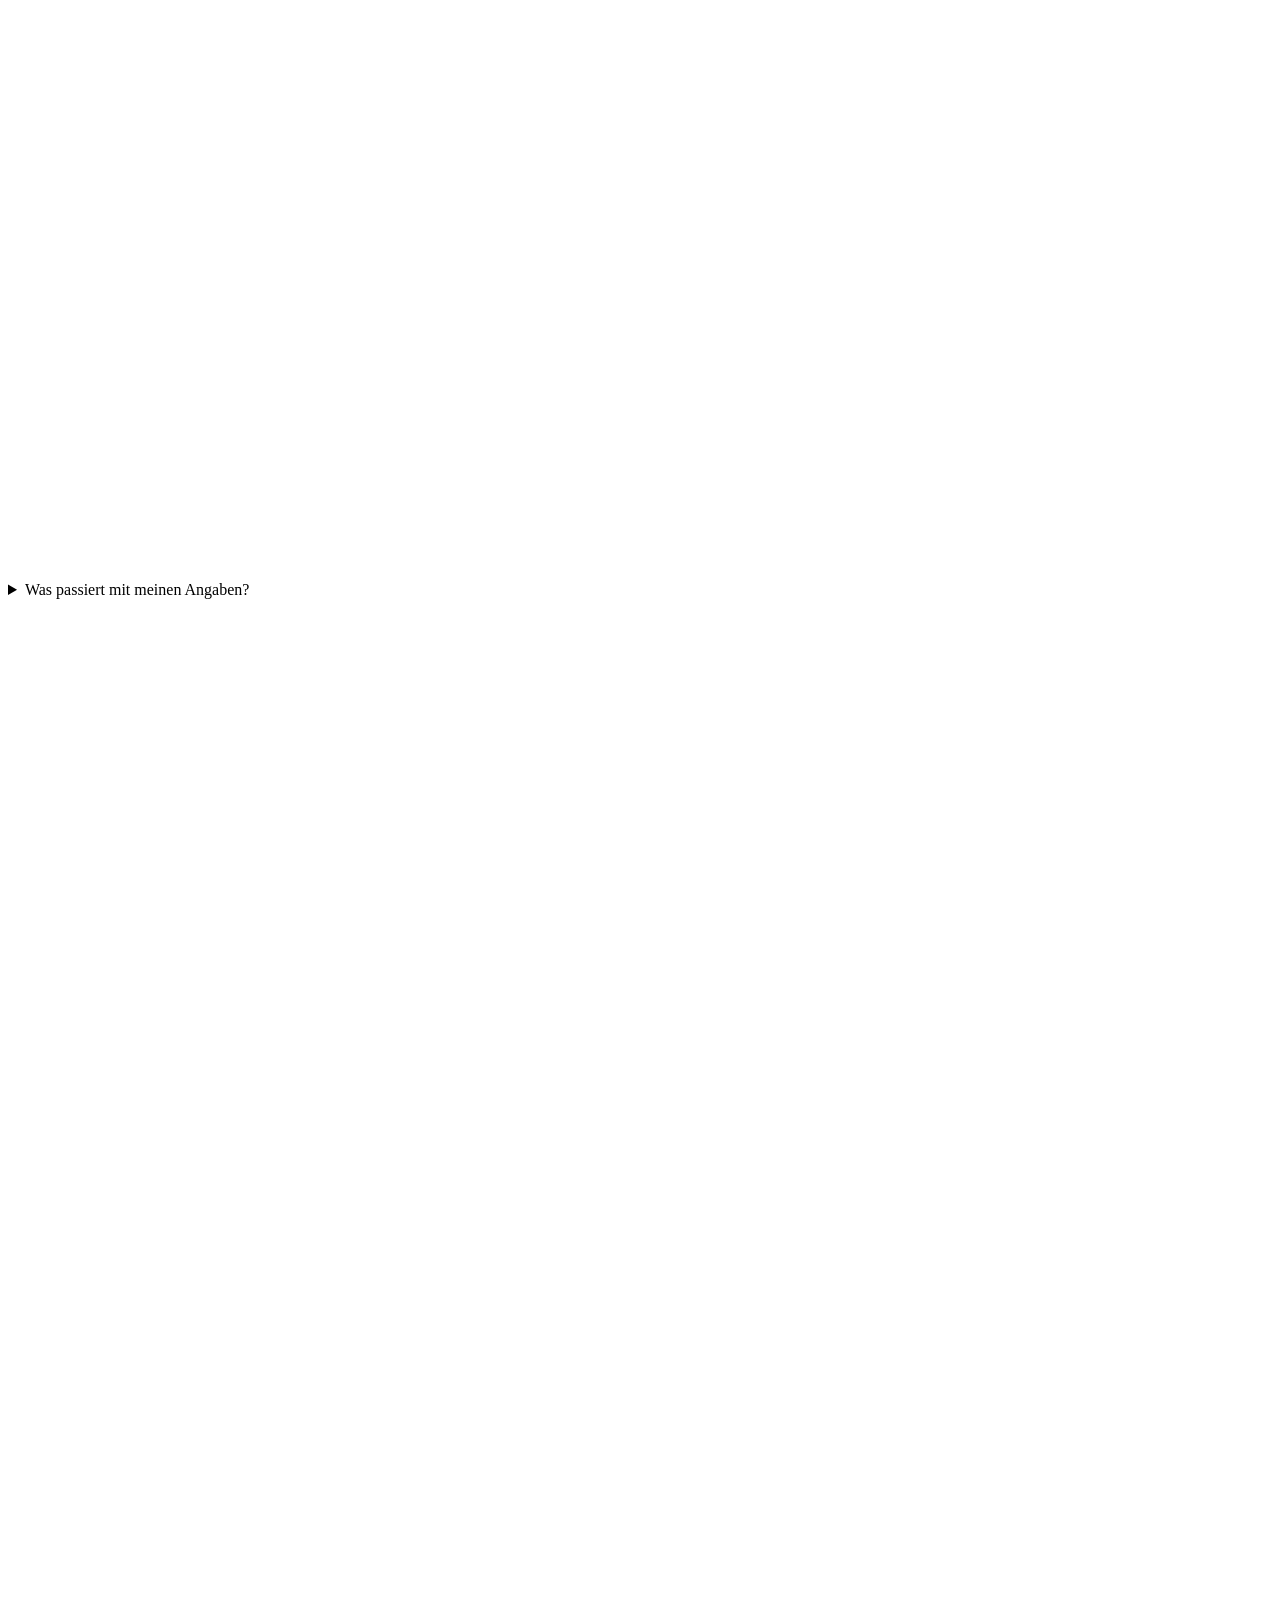
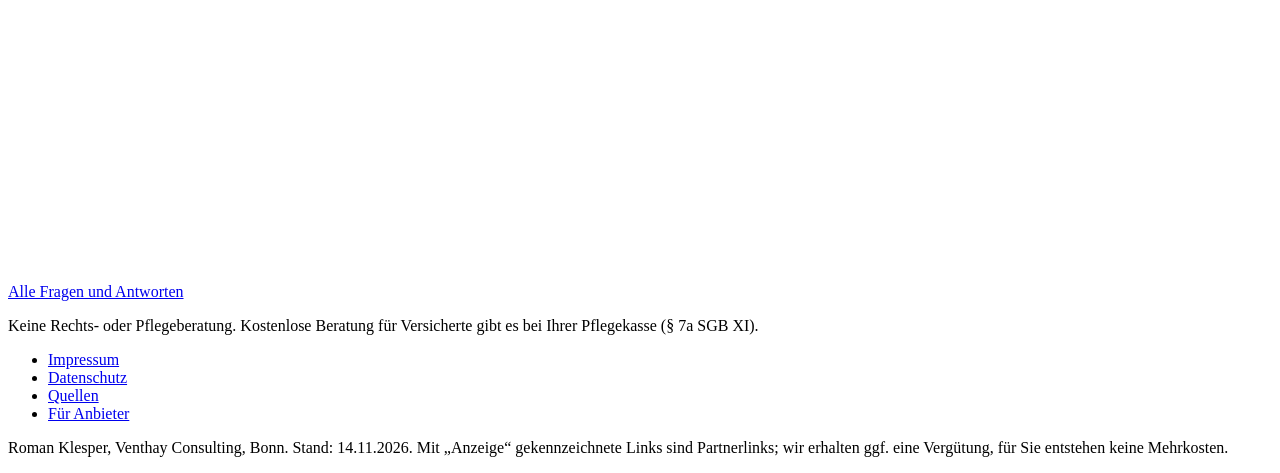
==== commit fb970773: "Regionale Partner-Einträge (Pilot, noch inaktiv), PLZ-Feld, Seite Für Anbieter Co-Authored-By: Claud" ====
--- a/site/index.html
+++ b/site/index.html
@@ -17,7 +17,7 @@
 <link rel="preload" href="/assets/fonts/atkinson-hyperlegible-next-latin-400-normal.woff2" as="font" type="font/woff2" crossorigin>
 <link rel="preload" href="/assets/fonts/atkinson-hyperlegible-next-latin-700-normal.woff2" as="font" type="font/woff2" crossorigin>
 <link rel="preload" href="/assets/fonts/atkinson-hyperlegible-next-latin-800-normal.woff2" as="font" type="font/woff2" crossorigin>
-<link rel="stylesheet" href="/assets/style.css?v=bb077db5e6">
+<link rel="stylesheet" href="/assets/style.css?v=450d56ba03">
 </head>
 <body>
 <a class="skip" href="#inhalt">Zum Inhalt springen</a>
@@ -222,12 +222,13 @@
 <li><a href="/impressum/">Impressum</a></li>
 <li><a href="/datenschutz/">Datenschutz</a></li>
 <li><a href="/pflegereform-2027/#quellen">Quellen</a></li>
+<li><a href="/fuer-anbieter/">Für Anbieter</a></li>
 </ul>
 </nav>
 </div>
 <p class="fuss-klein">Roman Klesper, Venthay Consulting, Bonn. Stand: 14.11.2026. Mit „Anzeige“ gekennzeichnete Links sind Partnerlinks; wir erhalten ggf. eine Vergütung, für Sie entstehen keine Mehrkosten.</p>
 </div>
 </footer>
-<script src="/assets/rechner.js?v=66b82bae1a" defer></script>
+<script src="/assets/rechner.js?v=91567d90aa" defer></script>
 </body>
 </html>
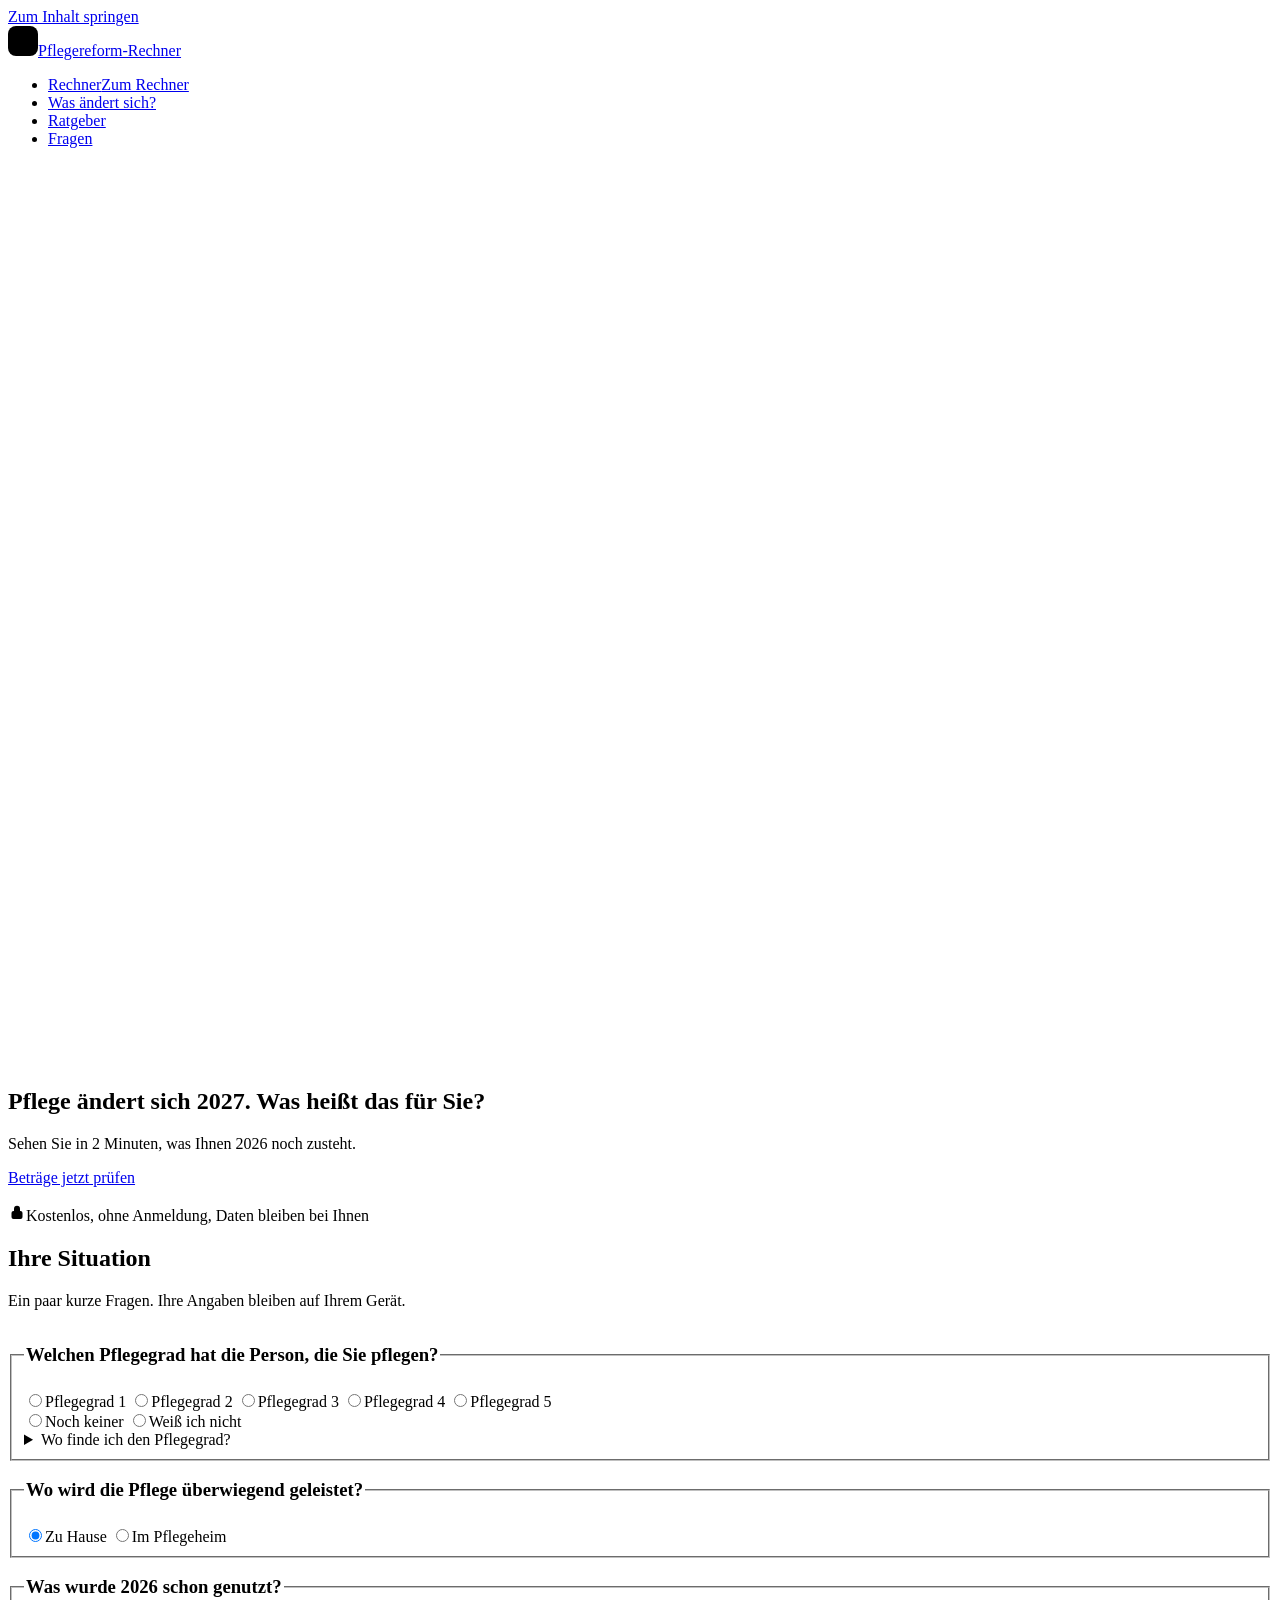
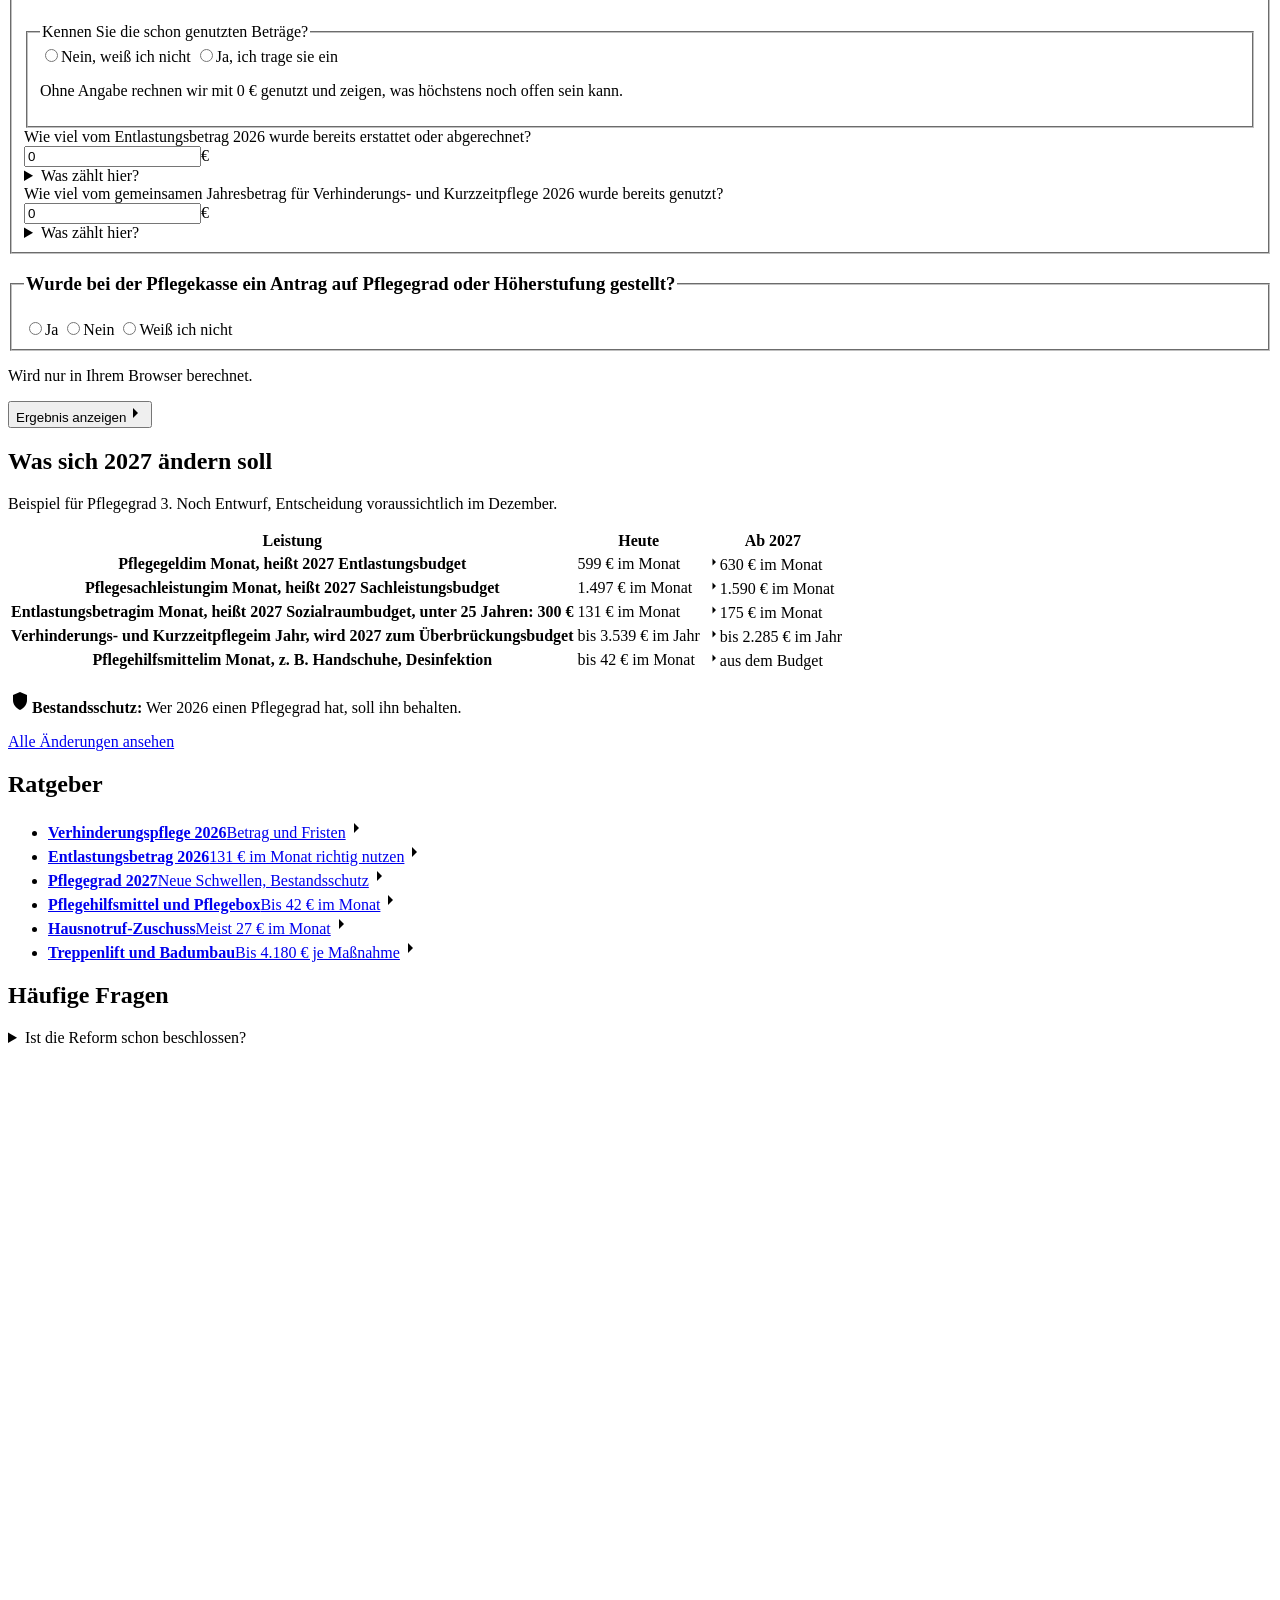
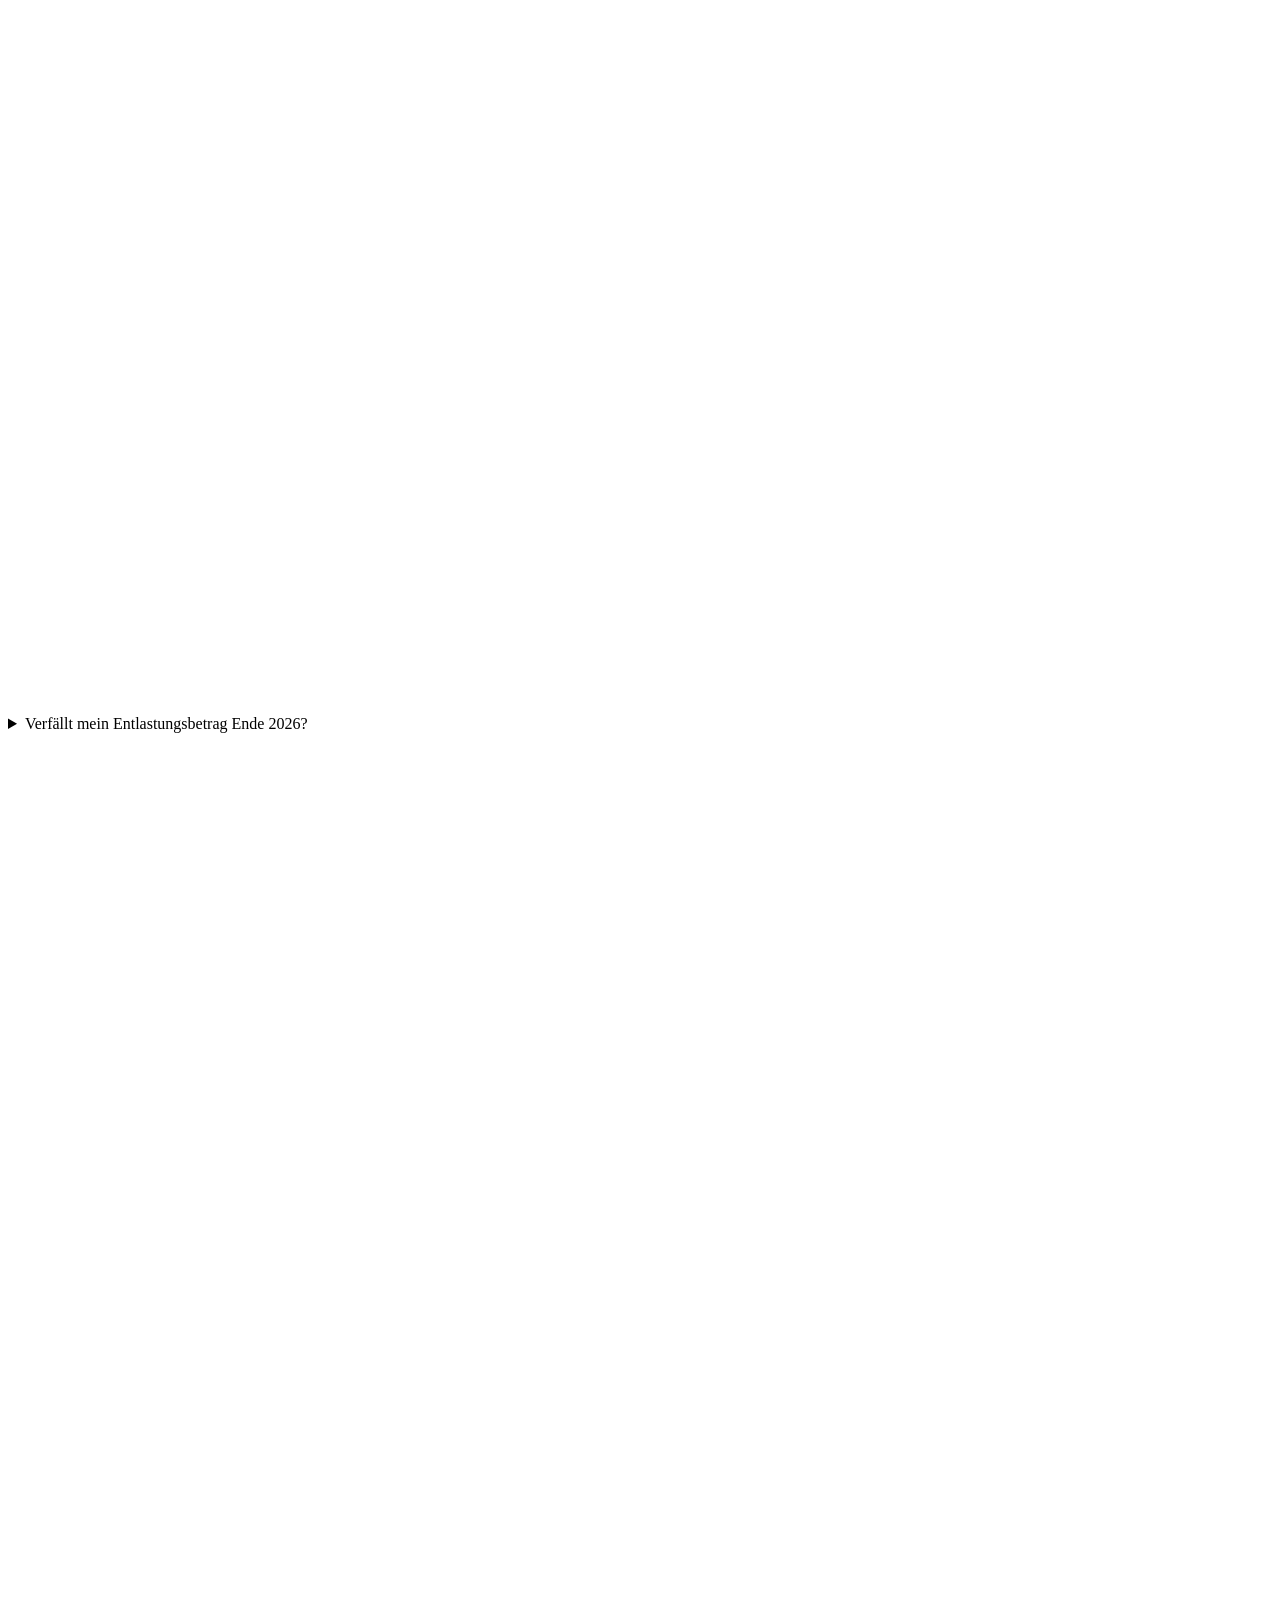
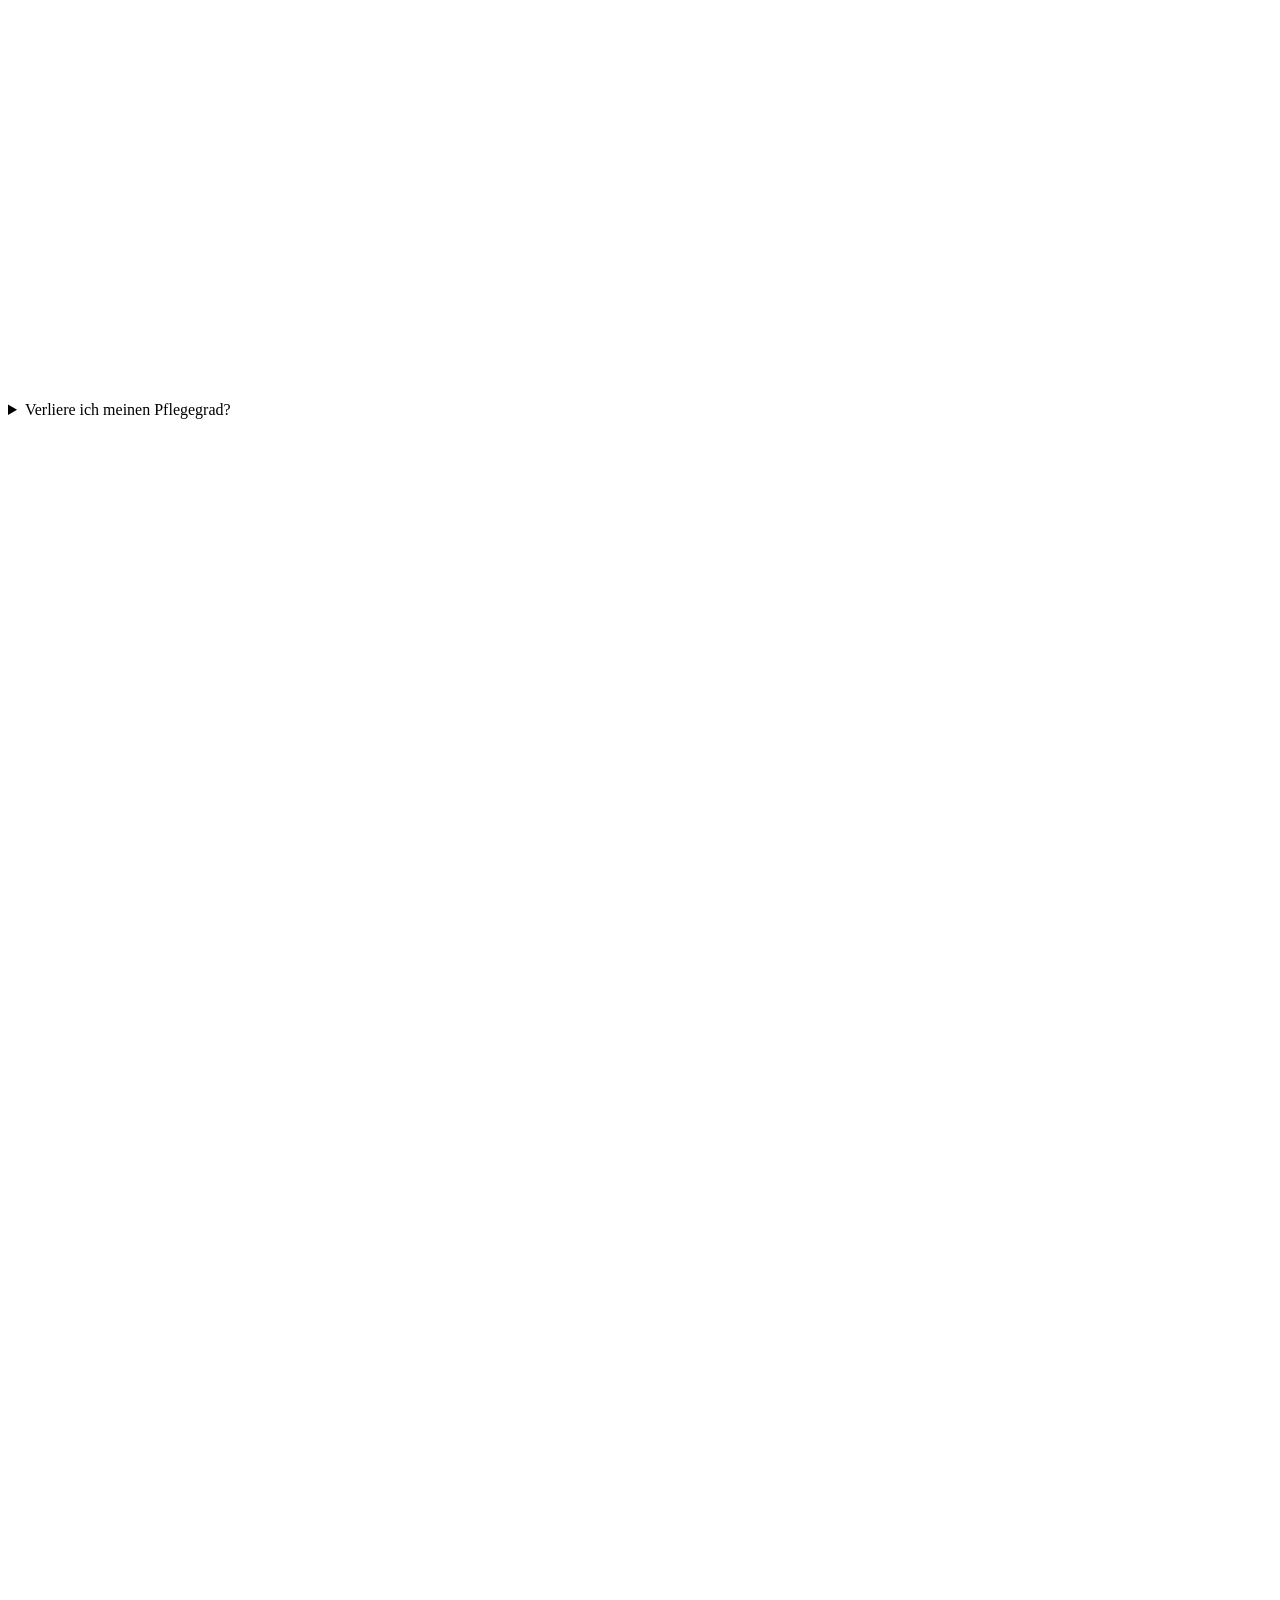
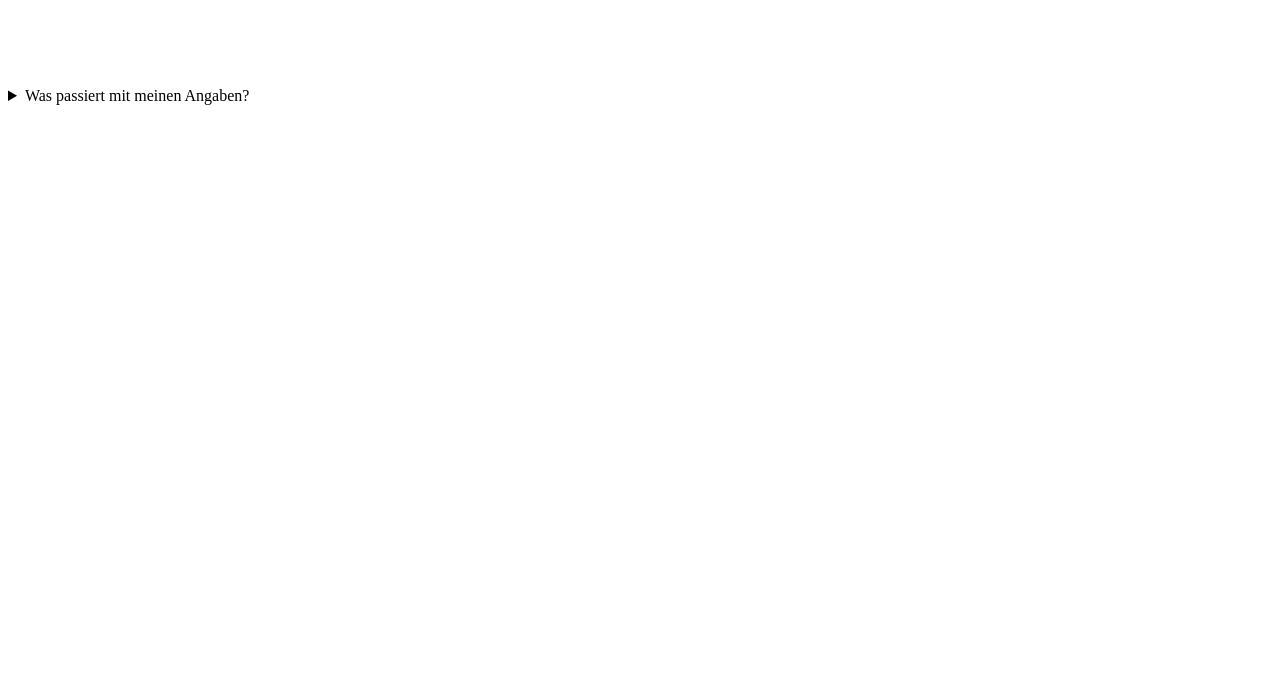
==== commit 6c0c0330: "Rechner: schon genutzte Beträge optional (Weiß ich nicht) Co-Authored-By: Claude Opus 5.5 <noreply@a" ====
--- a/site/index.html
+++ b/site/index.html
@@ -17,7 +17,7 @@
 <link rel="preload" href="/assets/fonts/atkinson-hyperlegible-next-latin-400-normal.woff2" as="font" type="font/woff2" crossorigin>
 <link rel="preload" href="/assets/fonts/atkinson-hyperlegible-next-latin-700-normal.woff2" as="font" type="font/woff2" crossorigin>
 <link rel="preload" href="/assets/fonts/atkinson-hyperlegible-next-latin-800-normal.woff2" as="font" type="font/woff2" crossorigin>
-<link rel="stylesheet" href="/assets/style.css?v=450d56ba03">
+<link rel="stylesheet" href="/assets/style.css?v=65fe928e59">
 </head>
 <body>
 <a class="skip" href="#inhalt">Zum Inhalt springen</a>
@@ -96,18 +96,29 @@
 <fieldset class="field">
 <legend><span class="frage-nr"></span><h3 class="frage-titel" tabindex="-1">Was wurde 2026 schon genutzt?</h3></legend>
 
-<div class="field" id="g-entlastung" hidden>
+<fieldset class="field" id="g-bekannt" aria-describedby="hint-bekannt">
+<legend class="feld-label">Kennen Sie die schon genutzten Beträge?</legend>
+<div class="kacheln zwei">
+<label class="kachel kachel-text kachel-gross"><input type="radio" name="betraege" id="betraege-nein" value="nein"><span>Nein, weiß ich nicht</span></label>
+<label class="kachel kachel-text kachel-gross"><input type="radio" name="betraege" id="betraege-ja" value="ja"><span>Ja, ich trage sie ein</span></label>
+</div>
+<p class="hint" id="hint-bekannt">Ohne Angabe rechnen wir mit 0 € genutzt und zeigen, was höchstens noch offen sein kann.</p>
+</fieldset>
+
+<div id="betraege-felder">
+<div class="field" id="g-entlastung">
 <label class="feld-label" for="entlastung">Wie viel vom Entlastungsbetrag 2026 wurde bereits erstattet oder abgerechnet?</label>
 <div class="betrag-feld"><input type="number" id="entlastung" name="entlastung" inputmode="decimal" autocomplete="off" min="0" max="1572" step="any" value="0" aria-describedby="hint-entlastung err-entlastung"><span class="einheit" aria-hidden="true">€</span></div>
 <p class="error" id="err-entlastung" hidden><svg class="fehler-icon" viewBox="0 0 20 20" width="20" height="20" aria-hidden="true" focusable="false"><circle cx="10" cy="10" r="8.25"/><path d="M10 5.5v5.5M10 14v.5"/></svg><span class="sr-only">Fehler: </span><span class="et"></span></p>
 <details class="feld-hilfe"><summary>Was zählt hier?</summary><p id="hint-entlastung">Summe von Januar bis heute, höchstens 1.572 €. Tragen Sie 0 ein, wenn noch nichts abgerechnet ist. Beträge aus 2025 bitte nicht mitzählen. Besteht der Anspruch erst seit einem späteren Monat 2026, ist Ihr Jahresbetrag niedriger.</p></details>
 </div>
 
-<div class="field" id="g-verhinderung" hidden>
+<div class="field" id="g-verhinderung">
 <label class="feld-label" for="verhinderung">Wie viel vom gemeinsamen Jahresbetrag für Verhinderungs- und Kurzzeitpflege 2026 wurde bereits genutzt?</label>
 <div class="betrag-feld"><input type="number" id="verhinderung" name="verhinderung" inputmode="decimal" autocomplete="off" min="0" max="3539" step="any" value="0" aria-describedby="hint-verhinderung err-verhinderung"><span class="einheit" aria-hidden="true">€</span></div>
 <p class="error" id="err-verhinderung" hidden><svg class="fehler-icon" viewBox="0 0 20 20" width="20" height="20" aria-hidden="true" focusable="false"><circle cx="10" cy="10" r="8.25"/><path d="M10 5.5v5.5M10 14v.5"/></svg><span class="sr-only">Fehler: </span><span class="et"></span></p>
 <details class="feld-hilfe"><summary>Was zählt hier?</summary><p id="hint-verhinderung">Summe der bereits erstatteten oder abgerechneten Beträge 2026, höchstens 3.539 €. Tragen Sie 0 ein, wenn noch nichts genutzt wurde.</p></details>
+</div>
 </div>
 
 <div class="field" id="g-ersatz" hidden>
@@ -229,6 +240,6 @@
 <p class="fuss-klein">Roman Klesper, Venthay Consulting, Bonn. Stand: 14.11.2026. Mit „Anzeige“ gekennzeichnete Links sind Partnerlinks; wir erhalten ggf. eine Vergütung, für Sie entstehen keine Mehrkosten.</p>
 </div>
 </footer>
-<script src="/assets/rechner.js?v=91567d90aa" defer></script>
+<script src="/assets/rechner.js?v=2288e531dc" defer></script>
 </body>
 </html>
